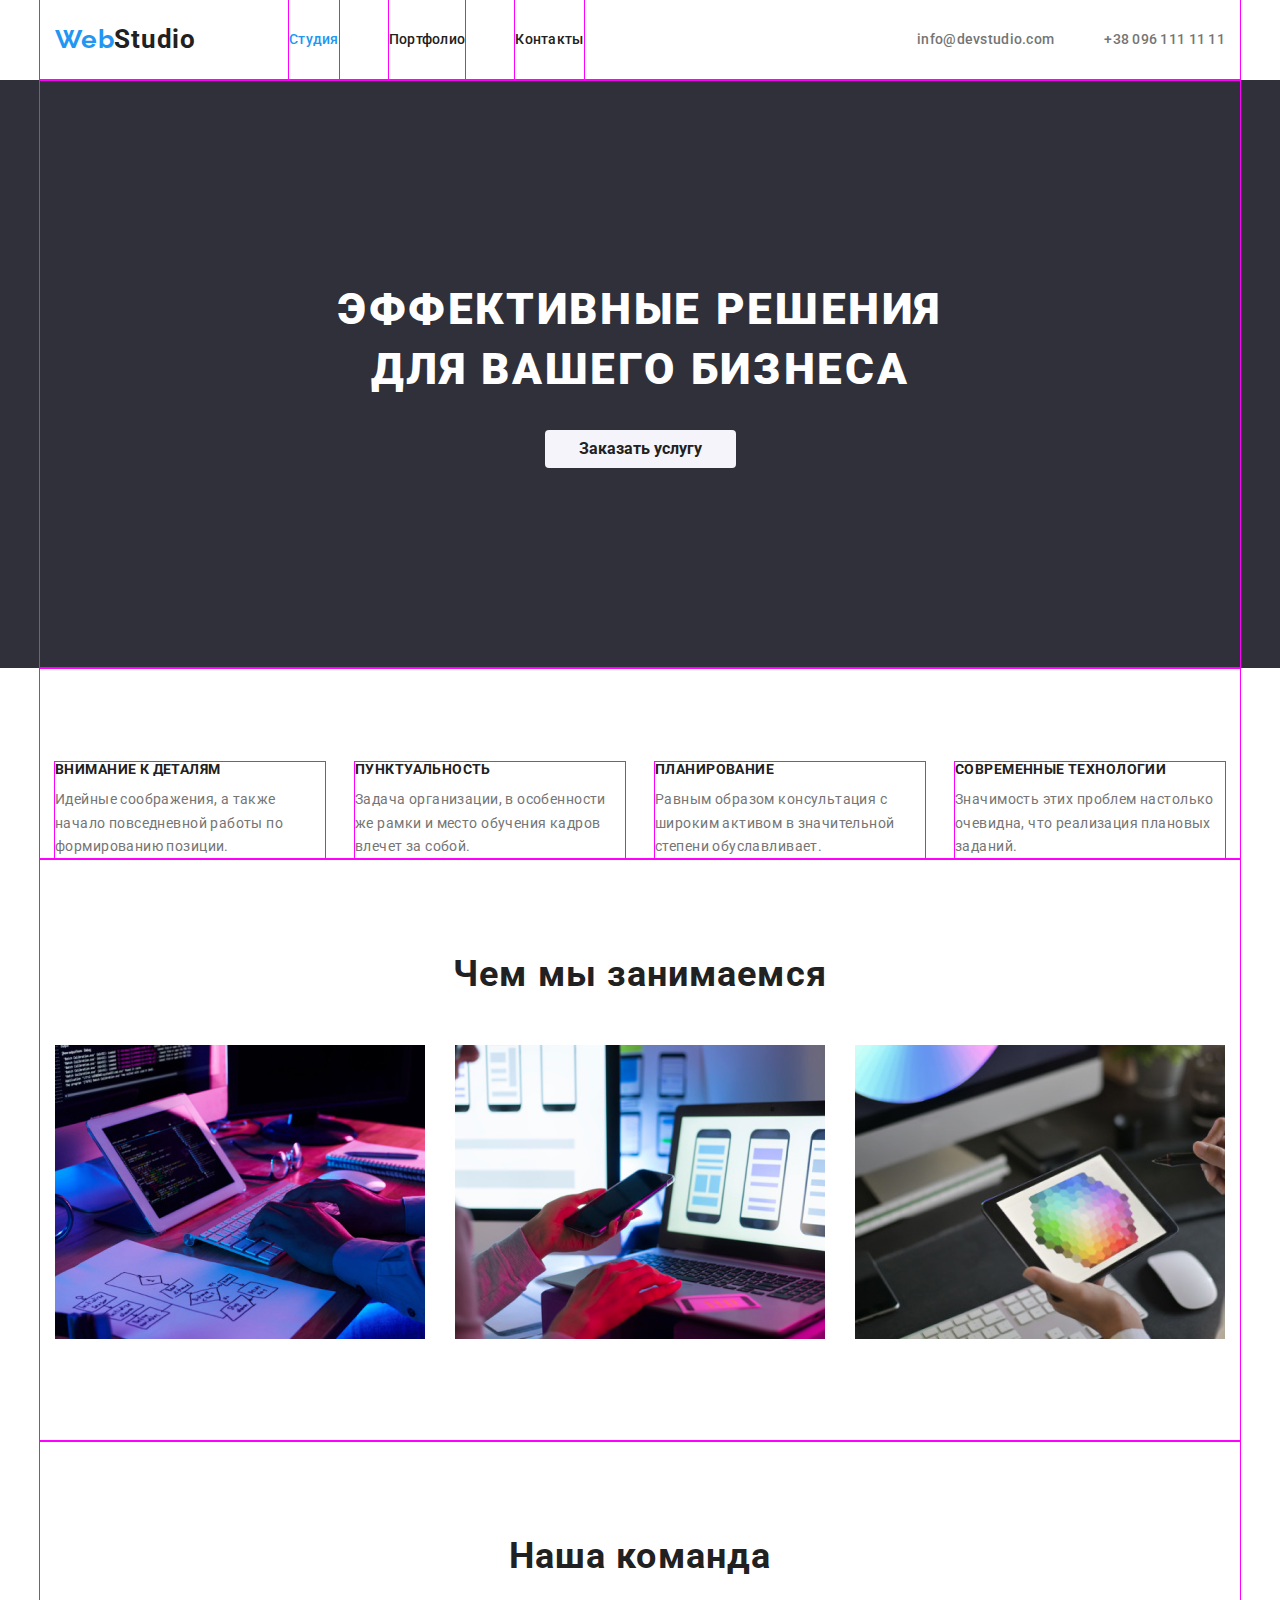
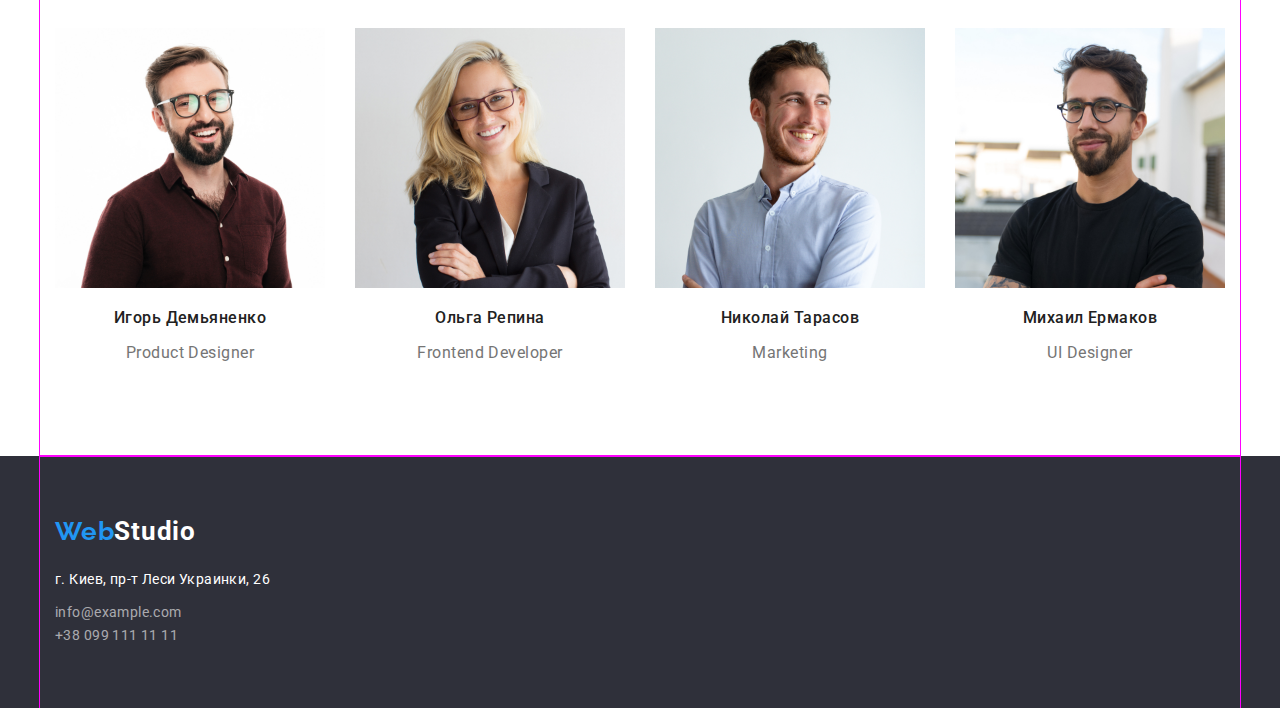
==== index.html @ 82cb5e8c "Добавляет файлы из предыдущей работы" ====
<!DOCTYPE html>
<html lang="ru">
  <head>
    <meta charset="UTF-8" />
    <meta name="viewport" content="width=device-width, initial-scale=1.0" />
    <title>Document</title>
    <link
      href="https://fonts.googleapis.com/css2?family=Raleway:wght@700&family=Roboto:wght@400;500;700;900&display=swap"
      rel="stylesheet"
    />
    <link
      rel="stylesheet"
      href="https://cdnjs.cloudflare.com/ajax/libs/modern-normalize/1.0.0/modern-normalize.min.css"
    />
    <link rel="stylesheet" href="./css/styles.css" />
  </head>
  <body>
    <header>
      <div class="container main-nav">
        <nav class="main-nav">
          <a href="./index.html" class="link"
            ><span class="logo">Web</span
            ><span class="logo-header">Studio</span>
          </a>
          <ul class="site-nav list">
            <li class="item"><a href="" class="link current">Студия</a></li>
            <li class="item">
              <a href="./portfolio.html" class="link">Портфолио</a>
            </li>
            <li class="item"><a href="" class="link">Контакты</a></li>
          </ul>
        </nav>
        <ul class="contacts-header list">
          <li class="item">
            <a href="mailto:info@devstudio.com" class="link"
              >info@devstudio.com
            </a>
          </li>
          <li class="item">
            <a href="tel:+380961111111" class="link">+38 096 111 11 11 </a>
          </li>
        </ul>
      </div>
    </header>

    <main>
      <section class="hero">
        <div class="container">
          <div class="hero-content">
            <h1 class="hero-title">ЭФФЕКТИВНЫЕ РЕШЕНИЯ ДЛЯ ВАШЕГО БИЗНЕСА</h1>
            <button type="button" class="button link">Заказать услугу</button>
          </div>
        </div>
      </section>

      <div class="container">
        <section class="section no-padding-bottom">
          <h2 class="section-title visually-hidden">Наши преимущества</h2>
          <ul class="features list">
            <li class="features-item">
              <h3 class="features-title">Внимание к деталям</h3>
              <p>
                Идейные соображения, а также начало повседневной работы по
                формированию позиции.
              </p>
            </li>

            <li class="features-item">
              <h3 class="features-title">Пунктуальность</h3>

              <p>
                Задача организации, в особенности же рамки и место обучения
                кадров влечет за собой.
              </p>
            </li>
            <li class="features-item">
              <h3 class="features-title">Планирование</h3>
              <p>
                Равным образом консультация с широким активом в значительной
                степени обуславливает.
              </p>
            </li>
            <li class="features-item">
              <h3 class="features-title">Современные технологии</h3>

              <p>
                Значимость этих проблем настолько очевидна, что реализация
                плановых заданий.
              </p>
            </li>
          </ul>
        </section>
      </div>
      <div class="container">
        <section class="section">
          <h2 class="section-title">Чем мы занимаемся</h2>
          <ul class="areas list">
            <li class="areas-item">
              <img src="./images/1.jpg" alt="рабочий стол" width="370" />
            </li>
            <li class="areas-item">
              <img src="./images/2.jpg" alt="смартфон" width="370" />
            </li>
            <li class="areas-item">
              <img src="./images/3.jpg" alt="планшет" width="370" />
            </li>
          </ul>
        </section>
      </div>
      <div class="container">
        <section class="section">
          <h2 class="section-title">Наша команда</h2>
          <ul class="team-set list">
            <li class="team-item">
              <img
                src="./images/ihor.jpg"
                alt="Продуктовый дизайнер"
                width="270"
              />

              <h3 class="title">Игорь Демьяненко</h3>
              <p>Product Designer</p>
            </li>
            <li class="team-item">
              <img
                src="./images/olha.jpg"
                alt="Фронтенд разработчик"
                width="270"
              />
              <h3 class="title">Ольга Репина</h3>
              <p>Frontend Developer</p>
            </li>
            <li class="team-item">
              <img src="./images/nick.jpg" alt="Маркетолог" width="270" />
              <h3 class="title">Николай Тарасов</h3>
              <p>Marketing</p>
            </li>

            <li class="team-item">
              <img
                src="./images/michael.jpg"
                alt="Дизайнер пользовательского контента"
                width="270"
              />
              <h3 class="title">Михаил Ермаков</h3>
              <p>UI Designer</p>
            </li>
          </ul>
        </section>
      </div>
    </main>
    <footer class="page-footer">
      <div class="container">
        <div class="footer-element">
          <a href="./index.html" class="link">
            <span class="logo">Web</span><span class="logo-footer">Studio</span>
          </a>
          <address class="address-override">
            <p class="post">г. Киев, пр-т Леси Украинки, 26</p>
            <a href="mailto:info@devstudio.com" class="contacts-footer link"
              >info@example.com
            </a>
            <a href="tel:+380991111111" class="contacts-footer link"
              >+38 099 111 11 11
            </a>
          </address>
        </div>
      </div>
    </footer>
  </body>
</html>
---- css/styles.css ----
/* цвет основного текста #757575 */
/* вторичный цвет текста #212121 */
/* акцент #2196F3 */
/* белый цвет #FFFFFF */
/* цвет текста почты и телефона в подвале rgba(255, 255, 255, 0.6) */
/* вторичный цвет фона #F5F4FA*/

:root {
  --primary-text-color: #757575;
  --title-text-color: #212121;
  --accent-color: #2196f3;
  --primary-white-color: #ffffff;
  --dark-bg-color: #2f303a;
  --secondary-bg-color: #f5f4fa;
  --contacts-footer-text-color: rgba(255, 255, 255, 0.6);
}

.container {
  width: 1200px;
  padding-left: 15px;
  padding-right: 15px;
  margin-left: auto;
  margin-right: auto;

  outline: solid 1px magenta;
}

.secondary-container {
  width: 1200px;
  padding-left: 15px;
  padding-right: 15px;
  margin-left: auto;
  margin-right: auto;

  background-color: var(--secondary-bg-color);

  outline: solid 1px magenta;
}

body {
  background-color: var(--primary-white-color);
  color: var(--primary-text-color);
  font-family: Roboto, sans-serif;
  font-size: 14px;
  line-height: 1.71;
  letter-spacing: 0.03em;
}
.list {
  padding: 0;
  margin: 0;
  list-style-type: none;
}
.link {
  text-decoration: none;
}

.logo {
  color: var(--accent-color);
  font-family: Raleway, sans-serif;
  font-weight: bold;
  font-size: 26px;
  line-height: 1.2;
  letter-spacing: 0.03em;
}
.logo-header {
  color: var(--title-text-color);
  font-weight: bold;
  font-size: 26px;
  line-height: 1.2;
  letter-spacing: 0.03em;
}

.main-nav {
  display: flex;
  align-items: center;
}

/* Site-nav */

.site-nav {
  display: flex;
  margin-left: 93px;
}
.site-nav .item {
  outline: 1px solid magenta;
}

.site-nav .item:not(:last-child) {
  margin-right: 50px;
}
.site-nav .link {
  display: block;
  padding-top: 32px;
  padding-bottom: 32px;

  color: var(--title-text-color);
  font-weight: 500;
  font-size: 14px;
  line-height: 1.14;
  letter-spacing: 0.02em;
}

.site-nav .link:hover,
.site-nav .link:focus {
  color: var(--accent-color);
}
.site-nav .link.current {
  color: var(--accent-color);
}
/*  Contacts */
.contacts-header {
  display: flex;
  margin-left: auto;
}

.contacts-header .item + .item {
  margin-left: 50px;
}
.contacts-header .link {
  color: var(--primary-text-color);
  font-weight: 500;
  font-size: 14px;
  line-height: 1.14;
  letter-spacing: 0.02em;
}

.contacts-header .link:hover,
.contacts-header .link:focus {
  color: var(--accent-color);
}

.button {
  border-radius: 4px;
  padding: 10px 32px;
  min-width: 73px;
  min-height: 38px;
  text-decoration: none;
  text-align: center;
  border-color: transparent;

  color: var(--title-text-color);
  background-color: var(--secondary-bg-color);
  font-weight: 700;
  font-size: 16px;
  line-height: 1.88px;
}

.button:hover {
  background-color: var(--accent-color);
  color: var(--primary-white-color);
}

/* Hero */
.hero {
  text-align: center;

  background-color: var(--dark-bg-color);
}
.hero-content {
  display: inline-block;
  width: 696px;
  border: 0px;
  margin: 0px;
  padding-top: 200px;
  padding-bottom: 200px;
}

.hero-title {
  margin-top: 0px;
  margin-bottom: 30px;
  color: var(--primary-white-color);
  font-weight: 900;
  font-size: 44px;
  line-height: 1.36;
  letter-spacing: 0.06em;
}

.visually-hidden {
  position: absolute;
  width: 1px;
  height: 1px;
  margin: -1px;
  border: 0;
  padding: 0;
  clip: rect(0 0 0 0);
  overflow: hidden;
}

/* Section */

.section-title {
  margin-top: 0;
  margin-bottom: 50px;
  color: var(--title-text-color);
  font-weight: 700;
  font-size: 36px;
  line-height: 1.17;
  text-align: center;
  letter-spacing: 0.03em;
}

.section {
  padding-top: 94px;
  padding-bottom: 94px;
}

.no-padding-bottom {
  padding-bottom: 0px;
}

/* Features */
.features {
  display: flex;
  flex-wrap: wrap;
}

.features-item {
  width: calc((100% - 90px) / 4);
  margin-right: 30px;
  margin-bottom: 0px;
  outline: 1px solid magenta;
}
.features-item:nth-child(4n) {
  margin-right: 0px;
}

.features-item:nth-last-child(-n + 4) {
  margin-bottom: 0px;
}

.features-title {
  margin-top: 0px;
  margin-bottom: 10px;
  color: var(--title-text-color);
  font-weight: 700;
  font-size: 14px;
  line-height: 1.14;
  letter-spacing: 0.03em;
  text-transform: uppercase;
}

.features p {
  margin-top: 0;
  margin-bottom: 0px;
}

/* Areas of work */
.areas {
  display: flex;
  flex-wrap: wrap;
}

.areas-item {
  width: calc((100% - 60px) / 3);
  margin-right: 30px;
  margin-bottom: 0px;
}

.areas-item:nth-child(3n) {
  margin-right: 0px;
}

.areas-item:nth-last-child(-n + 3) {
  margin-bottom: 0px;
}

.areas .title {
  color: var(--title-text-color);
}

.team-set .title {
  color: var(--title-text-color);
  font-weight: 500;
  font-size: 16px;
  line-height: 1.19;
  text-align: center;
  letter-spacing: 0.03em;
}

.team-set {
  display: flex;
  flex-wrap: wrap;

  font-size: 16px;
  line-height: 1.19;
  text-align: center;
  letter-spacing: 0.03em;
}

.team-item {
  width: calc((100% - 90px) / 4);
  margin-right: 30px;
  margin-bottom: 30px;
}

.team-item:nth-child(4n) {
  margin-right: 0px;
}

.team-item:nth-last-child(-n + 4) {
  margin-bottom: 0px;
}

.team-set p {
  margin-top: 0px;
  margin-bottom: 0px;
}

.our-works-filter {
  display: flex;
  justify-content: center;
  margin-bottom: 50px;
}
.our-works-filter .button + .button {
  margin-left: 8px;
}

.work-title {
  margin: 0;
  padding-top: 20px;
  padding-left: 24px;
  color: var(--title-text-color);
  font-weight: 700;
  font-size: 18px;
  line-height: 2;
  letter-spacing: 0.06em;
}
.work-description {
  margin: 0;
  padding-bottom: 20px;
  padding-left: 24px;
  color: var(--primary-text-color);
  font-size: 16px;
  line-height: 1.87;
  letter-spacing: 0.03em;
}

.our-works-set {
  display: flex;
  flex-wrap: wrap;
}
.our-works-item {
  width: calc((100% - 60px) / 3);
  margin-right: 30px;
  margin-bottom: 30px;
  outline: 1px solid magenta;
}
.our-works-item:nth-child(3n) {
  margin-right: 0px;
}

.our-works-item:nth-last-child(-n + 3) {
  margin-bottom: 0px;
}
.page-footer {
  background-color: var(--dark-bg-color);
}
.logo-footer {
  color: var(--primary-white-color);
  font-weight: bold;
  font-size: 26px;
  line-height: 1.2;
  letter-spacing: 0.03em;
}

.contacts-footer {
  display: block;
  color: var(--contacts-footer-text-color);
}

.post {
  margin-top: 20px;
  margin-bottom: 9px;
  color: var(--primary-white-color);
}

.address-override {
  font-style: normal;
  font-size: 14px;
  line-height: 1.71;
  letter-spacing: 0.03em;
}

.page-footer .container {
  display: flex;
  flex-wrap: wrap;
}

.footer-element {
  width: calc((100% - 90px) / 4);
  margin-right: 30px;
  padding-top: 60px;
  padding-bottom: 60px;
}

.footer-element:nth-child(4n) {
  margin-right: 0px;
}

.footer-element:nth-last-child(-n + 4) {
  margin-bottom: 0px;
}
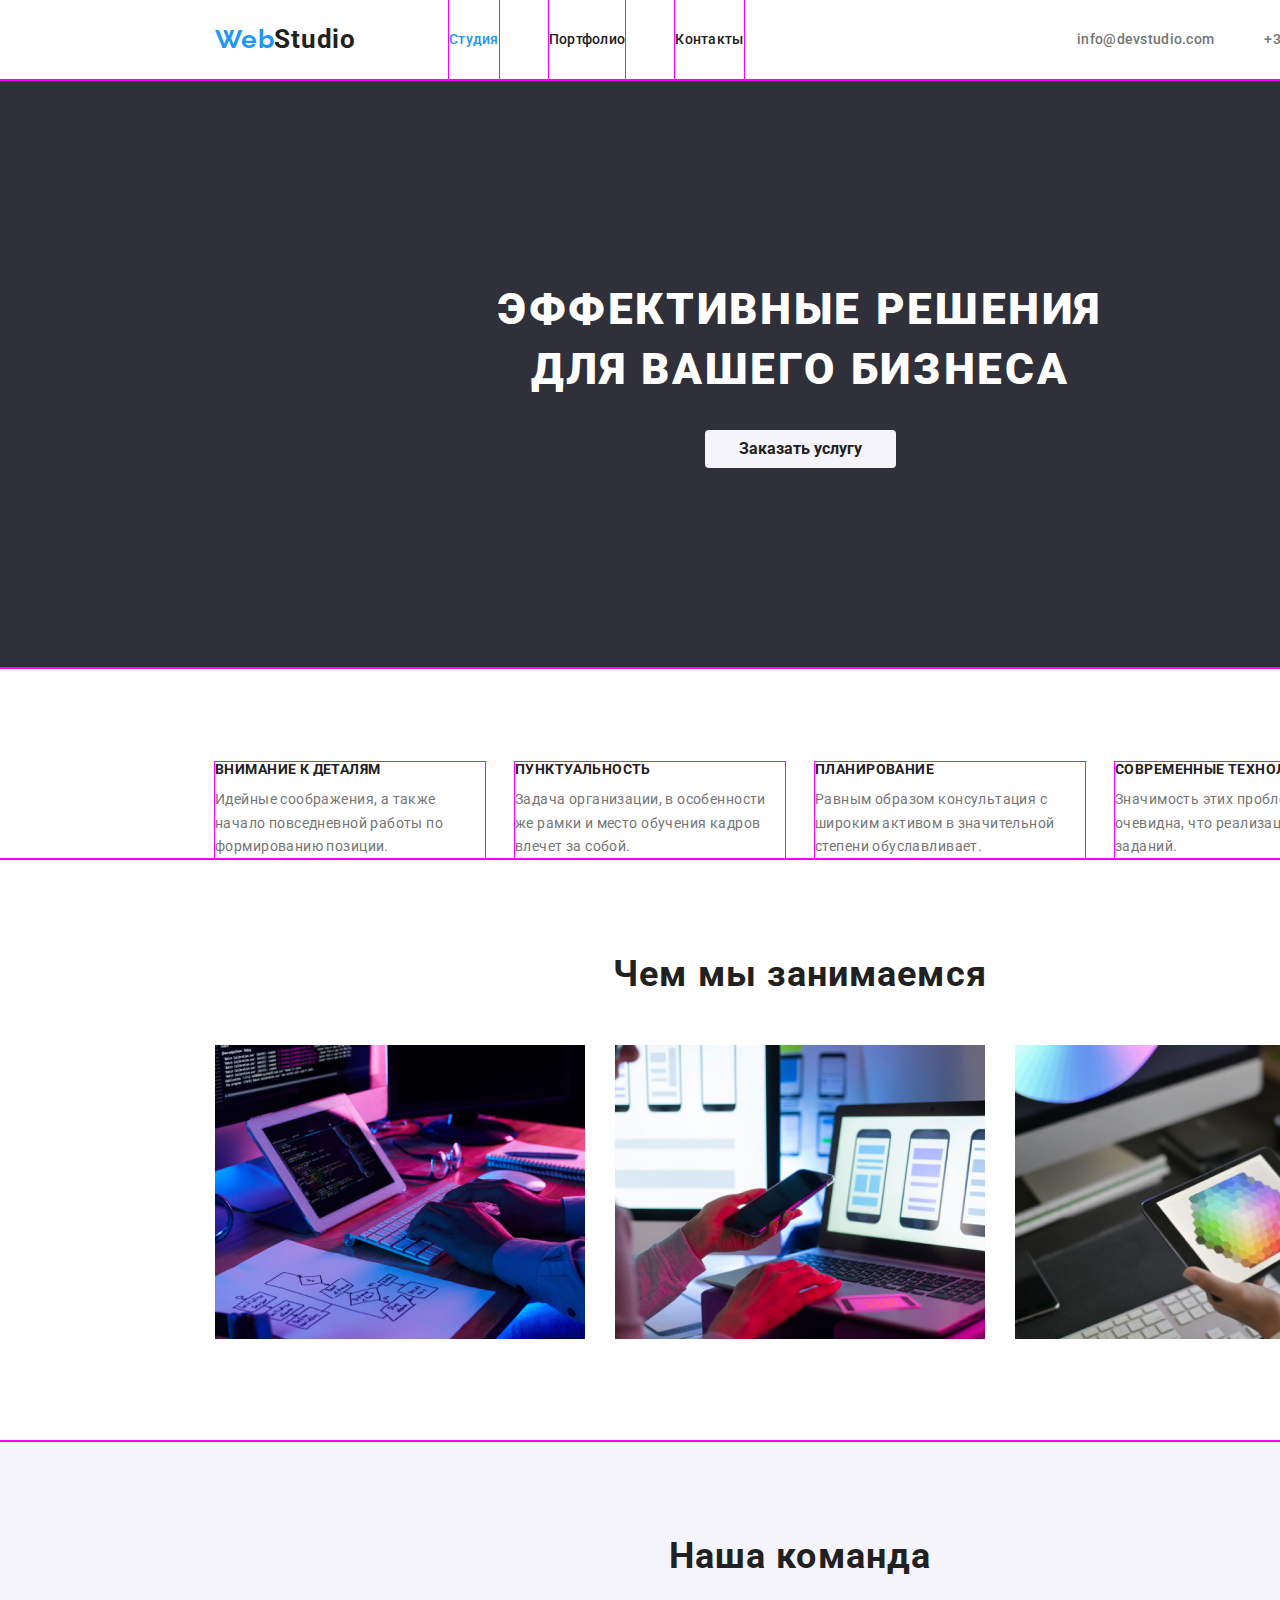
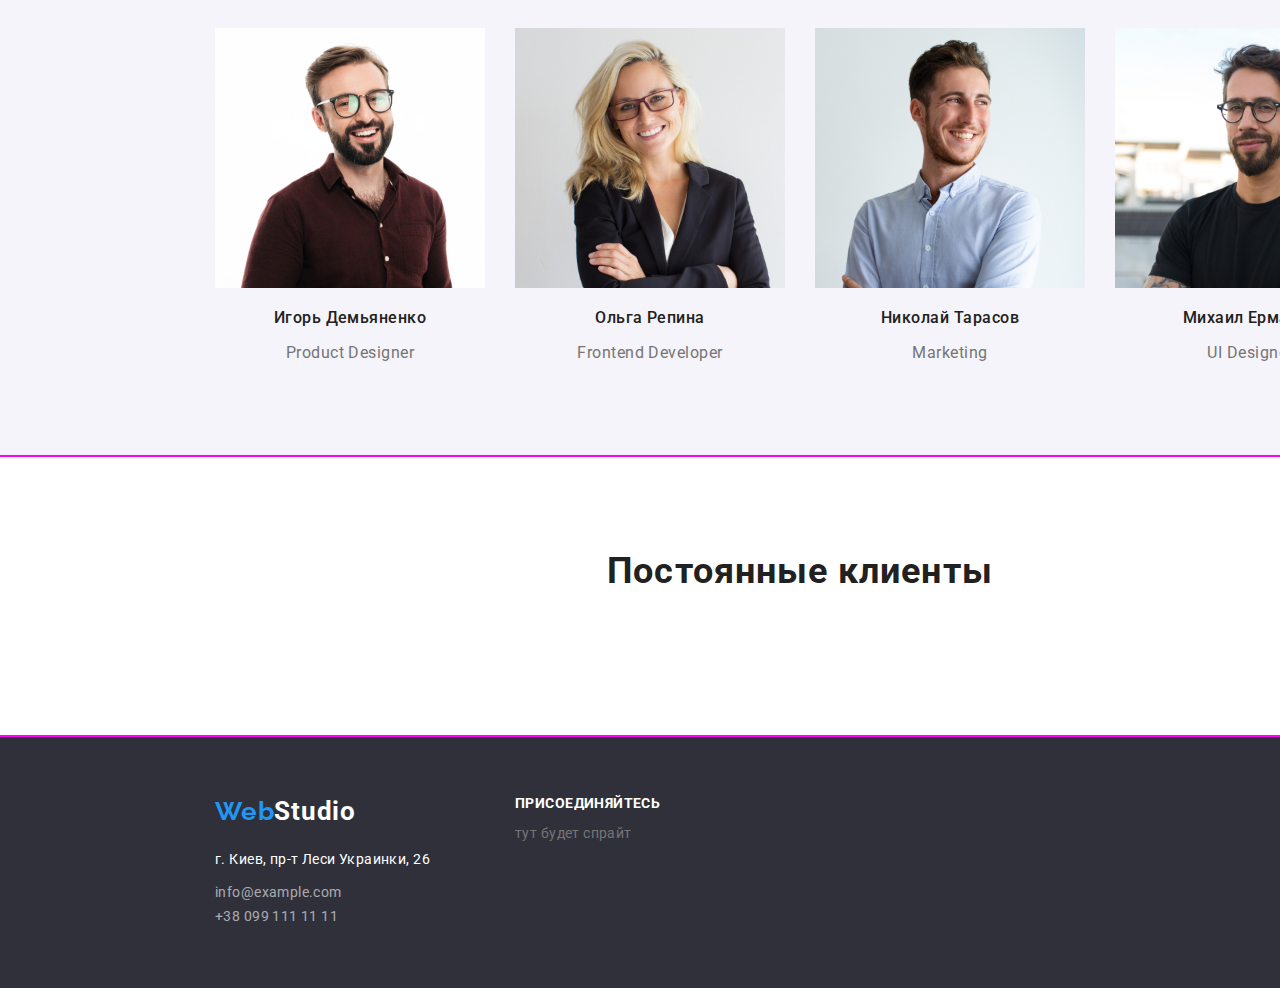
==== commit 29c5fc19: "Добавляет новую секцию, новый элемнт в футер; исправляет фон, классы" ====
--- a/index.html
+++ b/index.html
@@ -47,7 +47,7 @@
       <section class="hero">
         <div class="container">
           <div class="hero-content">
-            <h1 class="hero-title">ЭФФЕКТИВНЫЕ РЕШЕНИЯ ДЛЯ ВАШЕГО БИЗНЕСА</h1>
+            <h1 class="hero-title">Эффективные решения для вашего бизнеса</h1>
             <button type="button" class="button link">Заказать услугу</button>
           </div>
         </div>
@@ -58,7 +58,7 @@
           <h2 class="section-title visually-hidden">Наши преимущества</h2>
           <ul class="features list">
             <li class="features-item">
-              <h3 class="features-title">Внимание к деталям</h3>
+              <h3 class="title">Внимание к деталям</h3>
               <p>
                 Идейные соображения, а также начало повседневной работы по
                 формированию позиции.
@@ -66,7 +66,7 @@
             </li>
 
             <li class="features-item">
-              <h3 class="features-title">Пунктуальность</h3>
+              <h3 class="title">Пунктуальность</h3>
 
               <p>
                 Задача организации, в особенности же рамки и место обучения
@@ -74,14 +74,14 @@
               </p>
             </li>
             <li class="features-item">
-              <h3 class="features-title">Планирование</h3>
+              <h3 class="title">Планирование</h3>
               <p>
                 Равным образом консультация с широким активом в значительной
                 степени обуславливает.
               </p>
             </li>
             <li class="features-item">
-              <h3 class="features-title">Современные технологии</h3>
+              <h3 class="title">Современные технологии</h3>
 
               <p>
                 Значимость этих проблем настолько очевидна, что реализация
@@ -107,7 +107,7 @@
           </ul>
         </section>
       </div>
-      <div class="container">
+      <div class="secondary-container">
         <section class="section">
           <h2 class="section-title">Наша команда</h2>
           <ul class="team-set list">
@@ -118,7 +118,7 @@
                 width="270"
               />
 
-              <h3 class="title">Игорь Демьяненко</h3>
+              <h3 class="team-title">Игорь Демьяненко</h3>
               <p>Product Designer</p>
             </li>
             <li class="team-item">
@@ -127,12 +127,12 @@
                 alt="Фронтенд разработчик"
                 width="270"
               />
-              <h3 class="title">Ольга Репина</h3>
+              <h3 class="team-title">Ольга Репина</h3>
               <p>Frontend Developer</p>
             </li>
             <li class="team-item">
               <img src="./images/nick.jpg" alt="Маркетолог" width="270" />
-              <h3 class="title">Николай Тарасов</h3>
+              <h3 class="team-title">Николай Тарасов</h3>
               <p>Marketing</p>
             </li>
 
@@ -142,9 +142,22 @@
                 alt="Дизайнер пользовательского контента"
                 width="270"
               />
-              <h3 class="title">Михаил Ермаков</h3>
+              <h3 class="team-title">Михаил Ермаков</h3>
               <p>UI Designer</p>
             </li>
+          </ul>
+        </section>
+      </div>
+      <div class="container">
+        <section class="section">
+          <h2 class="section-title">Постоянные клиенты</h2>
+          <ul class="list">
+            <li><ahref="" class="link"></a></li>
+            <li><ahref="" class="link"></a></li>
+            <li><ahref="" class="link"></a></li>
+            <li><ahref="" class="link"></a></li>
+            <li><ahref="" class="link"></a></li>
+            <li><ahref="" class="link"></a></li>
           </ul>
         </section>
       </div>
@@ -165,6 +178,11 @@
             </a>
           </address>
         </div>
+
+      <div class="footer-element">
+        <h3 class="title white-cl">Присоединяйтесь</h3>
+        тут будет спрайт
+      </div>
       </div>
     </footer>
   </body>
--- a/css/styles.css
+++ b/css/styles.css
@@ -16,19 +16,32 @@
 }
 
 .container {
-  width: 1200px;
-  padding-left: 15px;
-  padding-right: 15px;
+  width: 1600px;
+  padding-left: 215px;
+  padding-right: 215px;
   margin-left: auto;
   margin-right: auto;
 
   outline: solid 1px magenta;
 }
-
+.title {
+  margin-top: 0px;
+  margin-bottom: 10px;
+  color: var(--title-text-color);
+  font-weight: 700;
+  font-size: 14px;
+  line-height: 1.14;
+  letter-spacing: 0.03em;
+  text-transform: uppercase;
+}
+
+.white-cl {
+  color: var(--primary-white-color);
+}
 .secondary-container {
-  width: 1200px;
-  padding-left: 15px;
-  padding-right: 15px;
+  width: 1600px;
+  padding-left: 215px;
+  padding-right: 215px;
   margin-left: auto;
   margin-right: auto;
 
@@ -173,6 +186,7 @@
   font-size: 44px;
   line-height: 1.36;
   letter-spacing: 0.06em;
+  text-transform: uppercase;
 }
 
 .visually-hidden {
@@ -228,17 +242,6 @@
   margin-bottom: 0px;
 }
 
-.features-title {
-  margin-top: 0px;
-  margin-bottom: 10px;
-  color: var(--title-text-color);
-  font-weight: 700;
-  font-size: 14px;
-  line-height: 1.14;
-  letter-spacing: 0.03em;
-  text-transform: uppercase;
-}
-
 .features p {
   margin-top: 0;
   margin-bottom: 0px;
@@ -264,41 +267,36 @@
   margin-bottom: 0px;
 }
 
-.areas .title {
-  color: var(--title-text-color);
-}
-
-.team-set .title {
+.team-set {
+  display: flex;
+  flex-wrap: wrap;
+
+  font-size: 16px;
+  line-height: 1.19;
+  text-align: center;
+  letter-spacing: 0.03em;
+}
+
+.team-item {
+  width: calc((100% - 90px) / 4);
+  margin-right: 30px;
+  margin-bottom: 30px;
+}
+
+.team-item:nth-child(4n) {
+  margin-right: 0px;
+}
+
+.team-item:nth-last-child(-n + 4) {
+  margin-bottom: 0px;
+}
+.team-title {
   color: var(--title-text-color);
   font-weight: 500;
   font-size: 16px;
   line-height: 1.19;
   text-align: center;
   letter-spacing: 0.03em;
-}
-
-.team-set {
-  display: flex;
-  flex-wrap: wrap;
-
-  font-size: 16px;
-  line-height: 1.19;
-  text-align: center;
-  letter-spacing: 0.03em;
-}
-
-.team-item {
-  width: calc((100% - 90px) / 4);
-  margin-right: 30px;
-  margin-bottom: 30px;
-}
-
-.team-item:nth-child(4n) {
-  margin-right: 0px;
-}
-
-.team-item:nth-last-child(-n + 4) {
-  margin-bottom: 0px;
 }
 
 .team-set p {
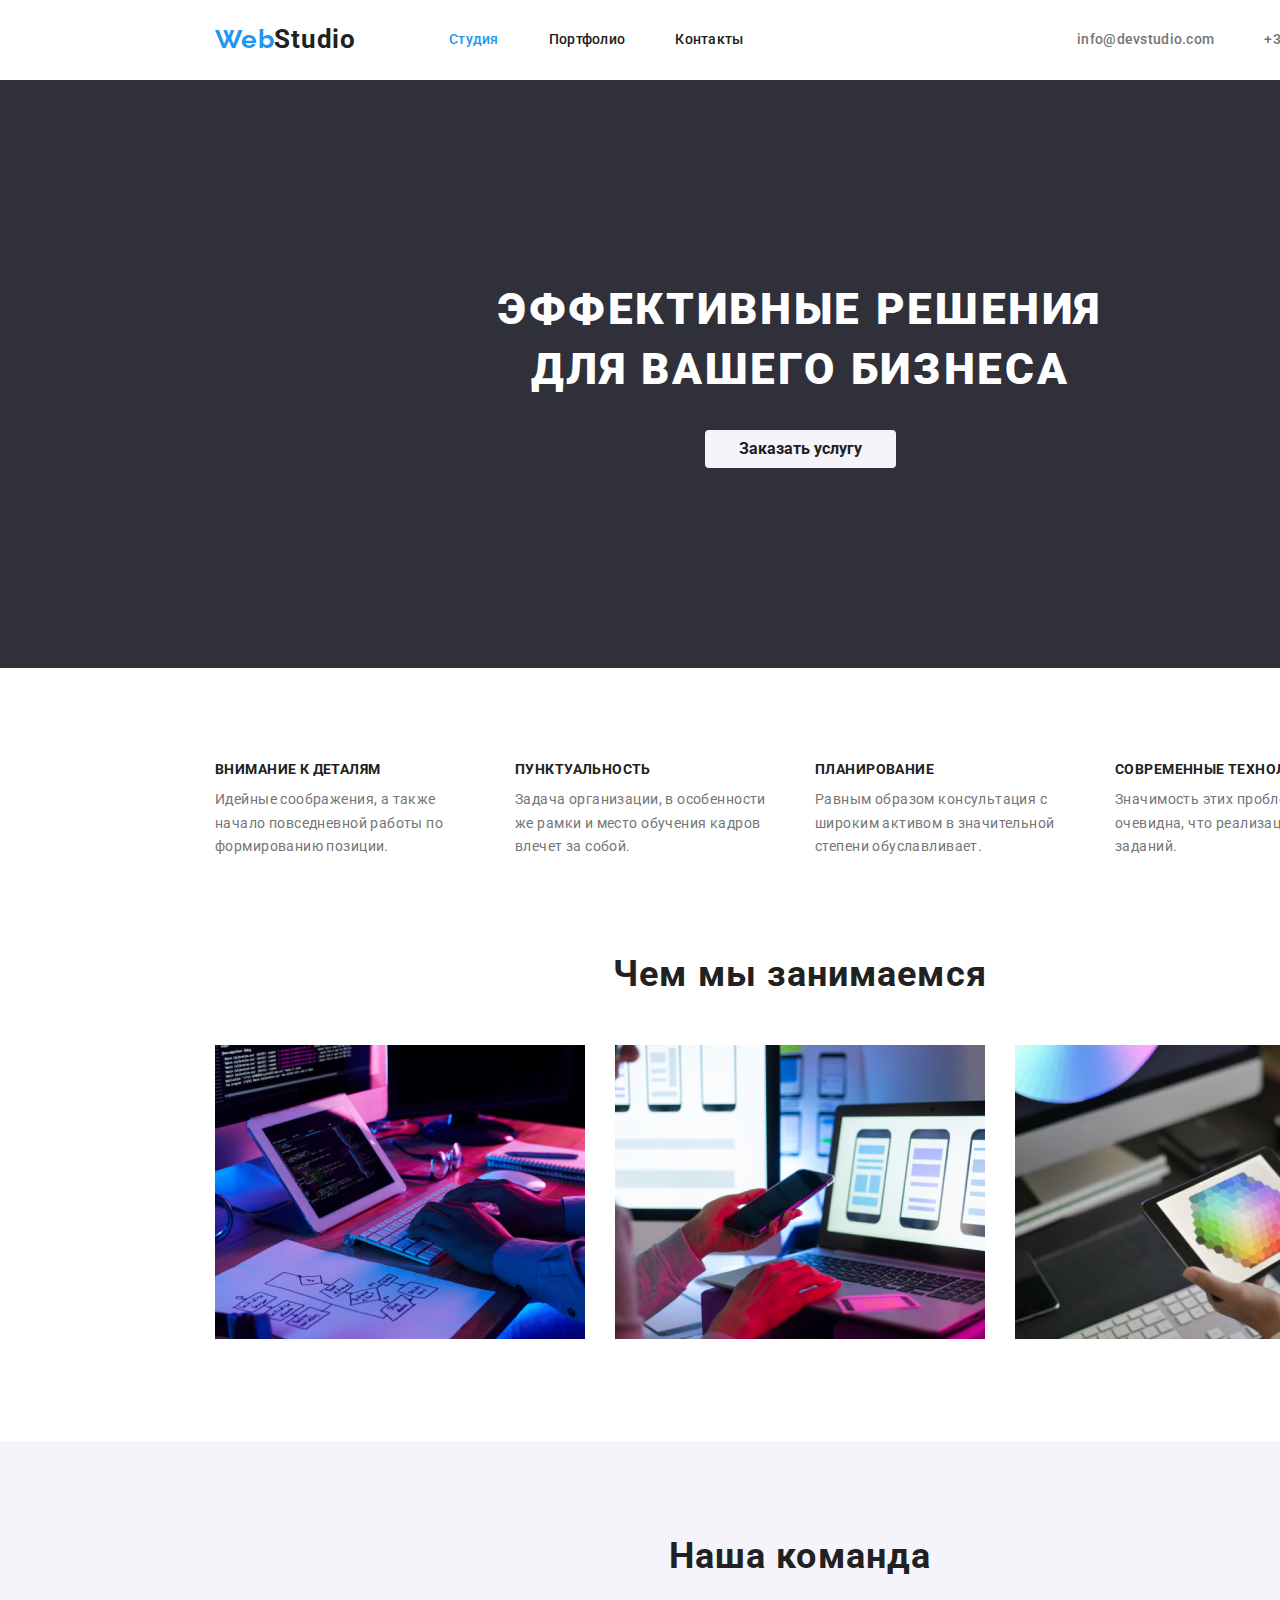
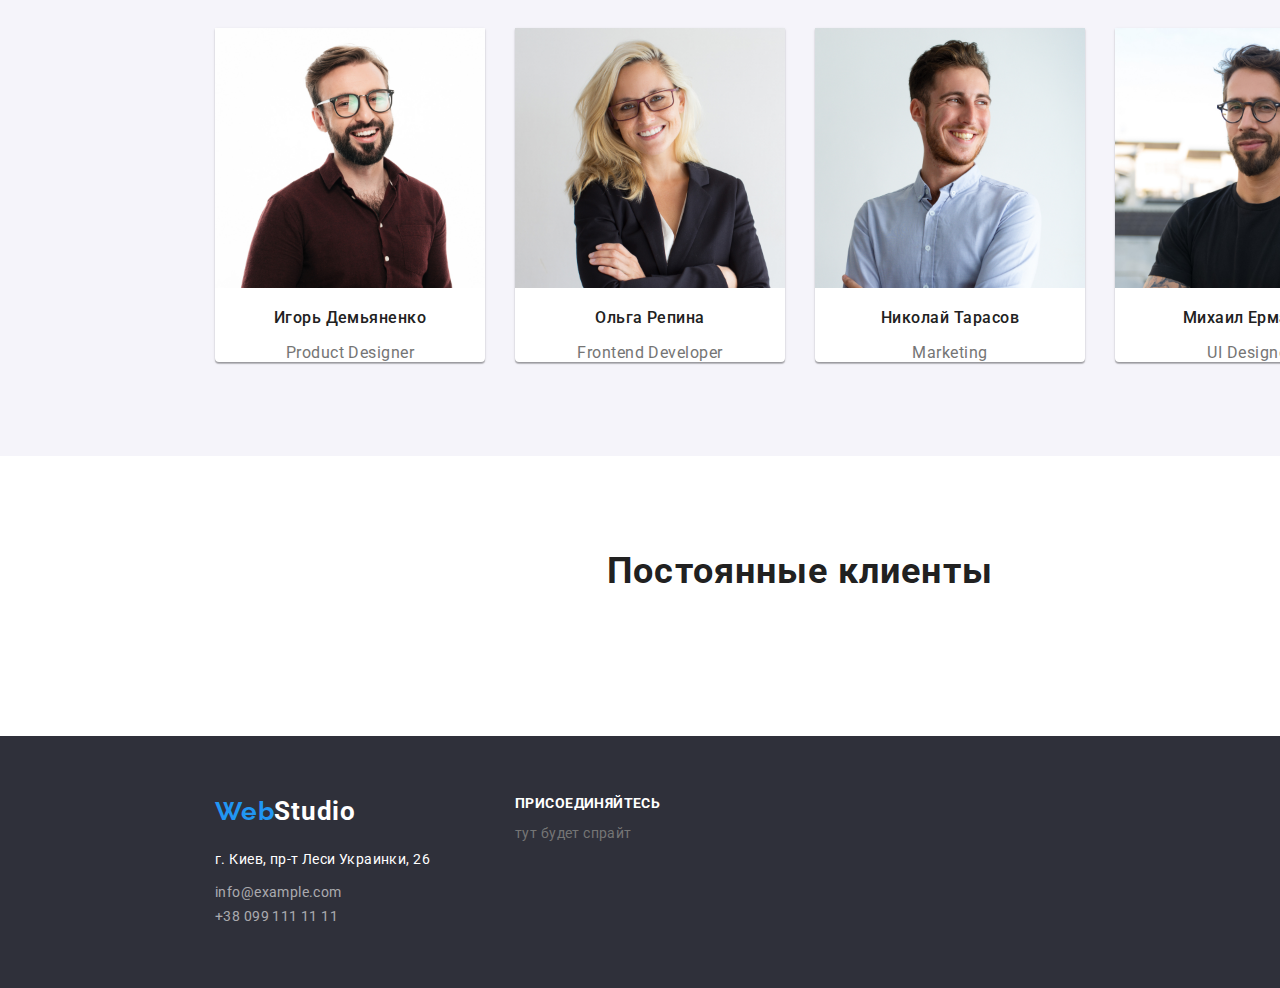
==== commit 248f0206: "доавляет оформление карточек" ====
--- a/index.html
+++ b/index.html
@@ -96,13 +96,13 @@
           <h2 class="section-title">Чем мы занимаемся</h2>
           <ul class="areas list">
             <li class="areas-item">
-              <img src="./images/1.jpg" alt="рабочий стол" width="370" />
+              <img src="./images/areas/1.jpg" alt="рабочий стол" width="370" />
             </li>
             <li class="areas-item">
-              <img src="./images/2.jpg" alt="смартфон" width="370" />
+              <img src="./images/areas/2.jpg" alt="смартфон" width="370" />
             </li>
             <li class="areas-item">
-              <img src="./images/3.jpg" alt="планшет" width="370" />
+              <img src="./images/areas/3.jpg" alt="планшет" width="370" />
             </li>
           </ul>
         </section>
@@ -113,7 +113,7 @@
           <ul class="team-set list">
             <li class="team-item">
               <img
-                src="./images/ihor.jpg"
+                src="./images/team/ihor.jpg"
                 alt="Продуктовый дизайнер"
                 width="270"
               />
@@ -123,7 +123,7 @@
             </li>
             <li class="team-item">
               <img
-                src="./images/olha.jpg"
+                src="./images/team/olha.jpg"
                 alt="Фронтенд разработчик"
                 width="270"
               />
@@ -131,14 +131,14 @@
               <p>Frontend Developer</p>
             </li>
             <li class="team-item">
-              <img src="./images/nick.jpg" alt="Маркетолог" width="270" />
+              <img src="./images/team/nick.jpg" alt="Маркетолог" width="270" />
               <h3 class="team-title">Николай Тарасов</h3>
               <p>Marketing</p>
             </li>
 
             <li class="team-item">
               <img
-                src="./images/michael.jpg"
+                src="./images/team/michael.jpg"
                 alt="Дизайнер пользовательского контента"
                 width="270"
               />
--- a/css/styles.css
+++ b/css/styles.css
@@ -21,8 +21,6 @@
   padding-right: 215px;
   margin-left: auto;
   margin-right: auto;
-
-  outline: solid 1px magenta;
 }
 .title {
   margin-top: 0px;
@@ -46,8 +44,6 @@
   margin-right: auto;
 
   background-color: var(--secondary-bg-color);
-
-  outline: solid 1px magenta;
 }
 
 body {
@@ -95,7 +91,6 @@
   margin-left: 93px;
 }
 .site-nav .item {
-  outline: 1px solid magenta;
 }
 
 .site-nav .item:not(:last-child) {
@@ -232,7 +227,6 @@
   width: calc((100% - 90px) / 4);
   margin-right: 30px;
   margin-bottom: 0px;
-  outline: 1px solid magenta;
 }
 .features-item:nth-child(4n) {
   margin-right: 0px;
@@ -281,6 +275,11 @@
   width: calc((100% - 90px) / 4);
   margin-right: 30px;
   margin-bottom: 30px;
+
+  background: var(--primary-white-color);
+  box-shadow: 0px 1px 3px rgba(0, 0, 0, 0.12), 0px 1px 1px rgba(0, 0, 0, 0.14),
+    0px 2px 1px rgba(0, 0, 0, 0.2);
+  border-radius: 0px 0px 4px 4px;
 }
 
 .team-item:nth-child(4n) {
@@ -341,7 +340,9 @@
   width: calc((100% - 60px) / 3);
   margin-right: 30px;
   margin-bottom: 30px;
-  outline: 1px solid magenta;
+
+  background-color: var(--primary-white-color);
+  border: 1px solid #eeeeee;
 }
 .our-works-item:nth-child(3n) {
   margin-right: 0px;
@@ -349,6 +350,11 @@
 
 .our-works-item:nth-last-child(-n + 3) {
   margin-bottom: 0px;
+}
+
+.our-works-item:hover {
+  box-shadow: 0px 1px 1px rgba(0, 0, 0, 0.12), 0px 4px 4px rgba(0, 0, 0, 0.06),
+    1px 4px 6px rgba(0, 0, 0, 0.16);
 }
 .page-footer {
   background-color: var(--dark-bg-color);
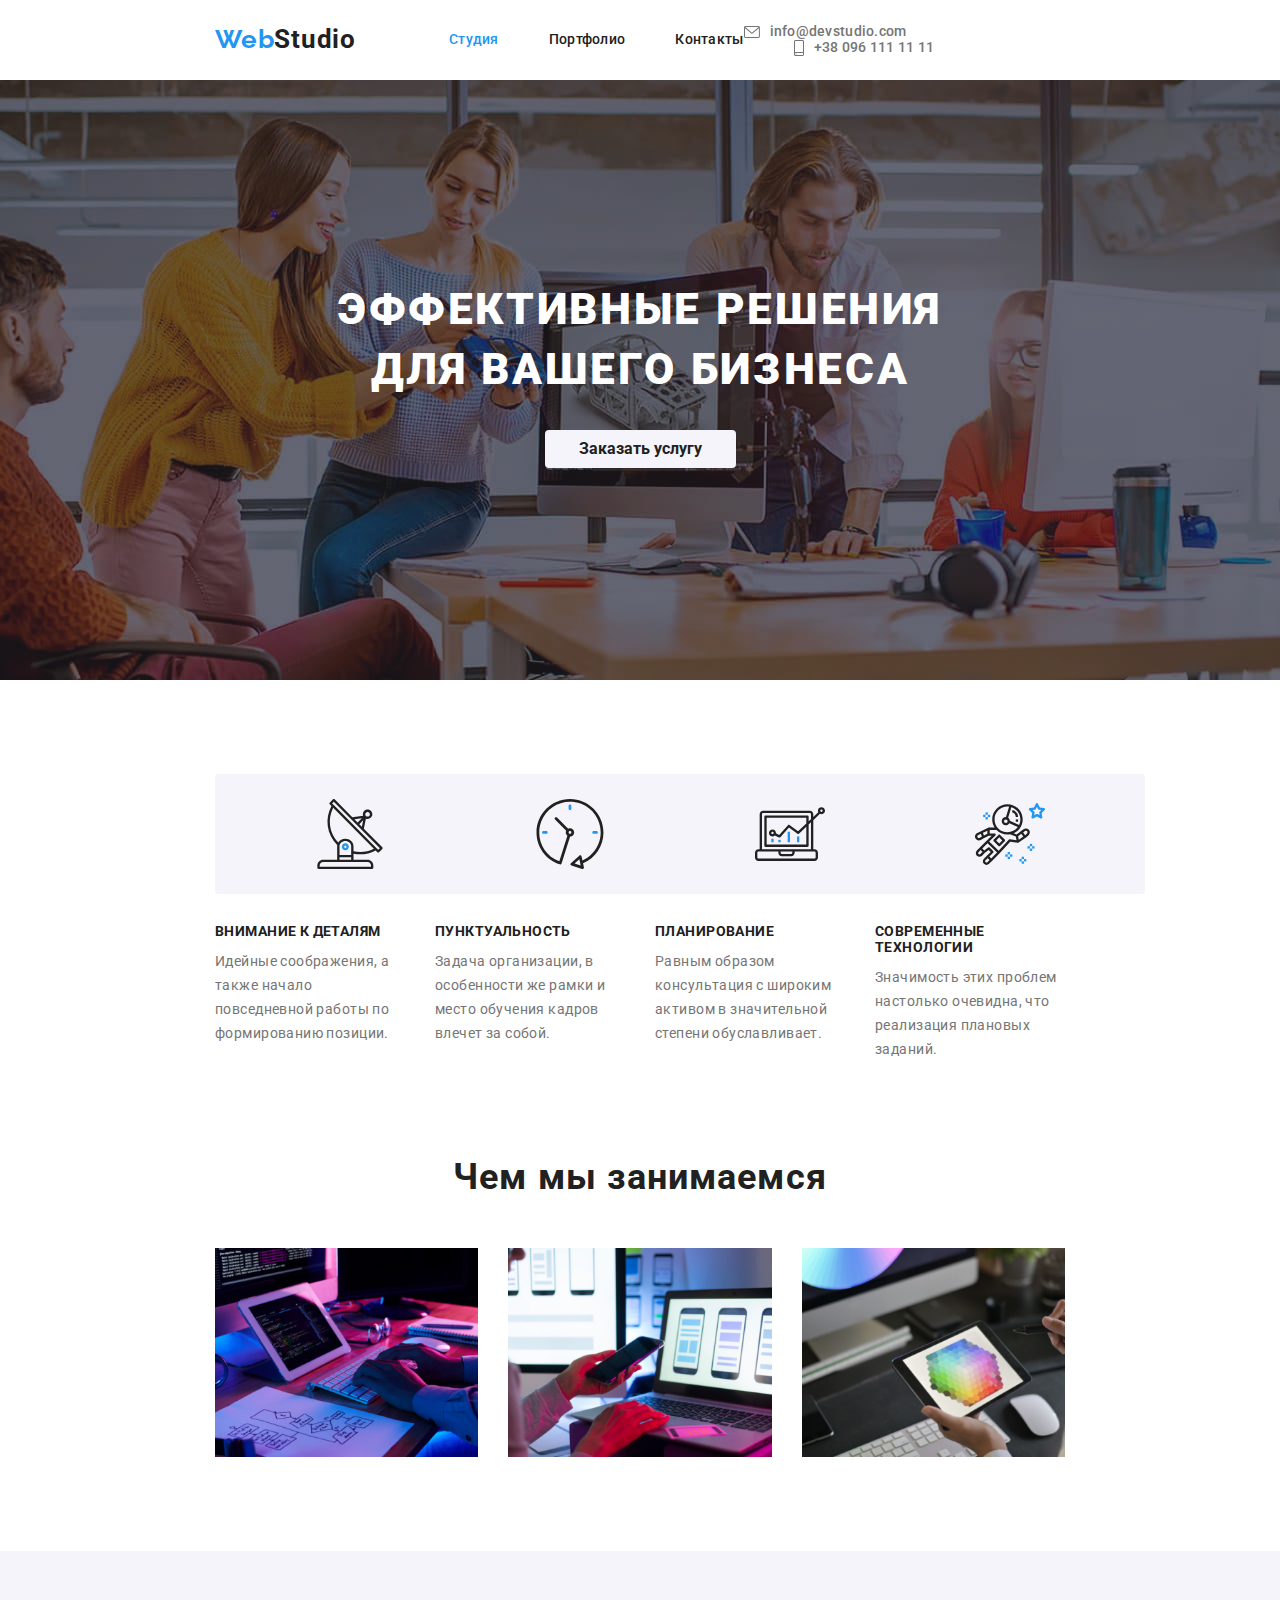
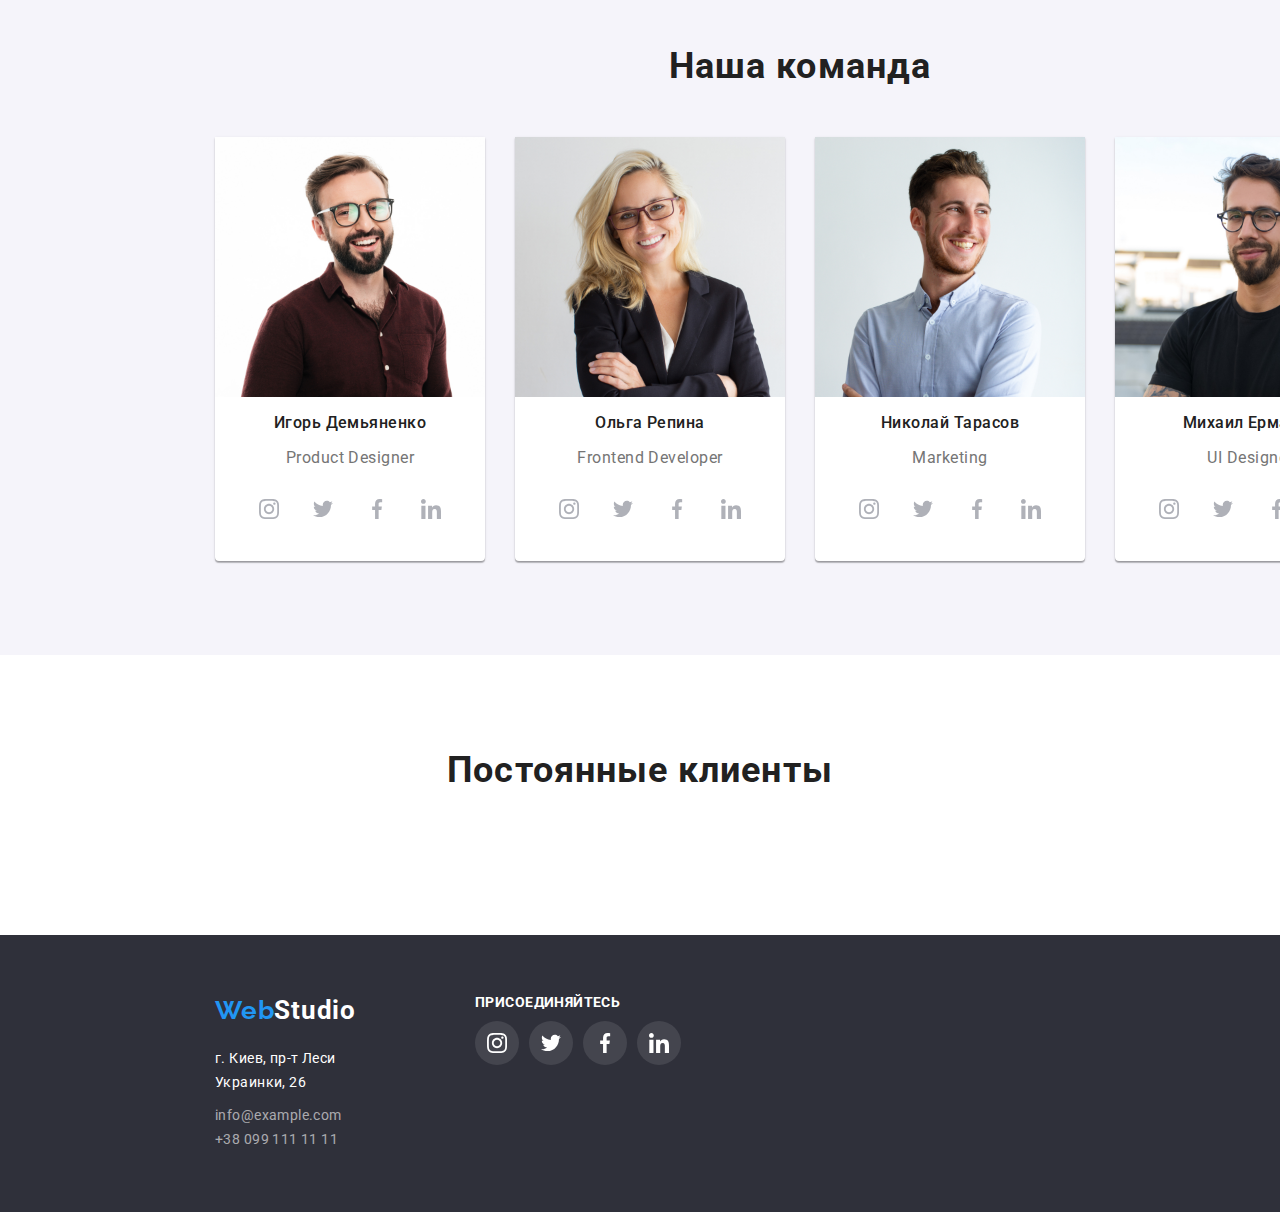
==== commit 6c94f91b: "добавляет sprite в header, team section и footer" ====
--- a/index.html
+++ b/index.html
@@ -32,32 +32,45 @@
         </nav>
         <ul class="contacts-header list">
           <li class="item">
-            <a href="mailto:info@devstudio.com" class="link"
-              >info@devstudio.com
+            <a
+              href="mailto:info@devstudio.com"
+              class="contacts-header-link link"
+            >
+              <svg class="icon-contacts-header" width="16" height="12">
+                <use href="./images/icons/symbol-defs2.svg#icon-envelope"></use>
+              </svg>
+              info@devstudio.com
             </a>
           </li>
           <li class="item">
-            <a href="tel:+380961111111" class="link">+38 096 111 11 11 </a>
+            <a href="tel:+380961111111" class="contacts-header-link link"
+              ><svg class="icon-contacts-header" width="10" height="16">
+                <use
+                  href="./images/icons/symbol-defs2.svg#icon-smartphone"
+                ></use>
+              </svg>
+              +38 096 111 11 11
+            </a>
           </li>
         </ul>
       </div>
     </header>
 
     <main>
+      <!-- <div class="container"> -->
       <section class="hero">
-        <div class="container">
-          <div class="hero-content">
-            <h1 class="hero-title">Эффективные решения для вашего бизнеса</h1>
-            <button type="button" class="button link">Заказать услугу</button>
-          </div>
+        <div class="hero-content">
+          <h1 class="hero-title">Эффективные решения для вашего бизнеса</h1>
+          <button type="button" class="button link">Заказать услугу</button>
         </div>
       </section>
+      <!-- </div> -->
 
       <div class="container">
         <section class="section no-padding-bottom">
           <h2 class="section-title visually-hidden">Наши преимущества</h2>
-          <ul class="features list">
-            <li class="features-item">
+          <ul class="list features">
+            <li class="features-item icon-antenna">
               <h3 class="title">Внимание к деталям</h3>
               <p>
                 Идейные соображения, а также начало повседневной работы по
@@ -65,7 +78,7 @@
               </p>
             </li>
 
-            <li class="features-item">
+            <li class="features-item icon-clock">
               <h3 class="title">Пунктуальность</h3>
 
               <p>
@@ -73,14 +86,14 @@
                 кадров влечет за собой.
               </p>
             </li>
-            <li class="features-item">
+            <li class="features-item icon-diagram">
               <h3 class="title">Планирование</h3>
               <p>
                 Равным образом консультация с широким активом в значительной
                 степени обуславливает.
               </p>
             </li>
-            <li class="features-item">
+            <li class="features-item icon-astronaut">
               <h3 class="title">Современные технологии</h3>
 
               <p>
@@ -117,9 +130,72 @@
                 alt="Продуктовый дизайнер"
                 width="270"
               />
-
-              <h3 class="team-title">Игорь Демьяненко</h3>
-              <p>Product Designer</p>
+              <div class="team-member-desc">
+                <h3 class="team-title">Игорь Демьяненко</h3>
+                <p>Product Designer</p>
+              </div>
+              <ul class="icon-team-contacts-list list">
+                <li class="icon-team-contacts-item">
+                  <a
+                    class="icon-team-contacts-link"
+                    href="https://www.instagram.com"
+                    target="_blank"
+                    rel
+                    aria-label="ссылка на инстаграм"
+                  >
+                    <svg class="icon-team-contacts" width="20" height="20">
+                      <use
+                        href="./images/icons/symbol-defs.svg#icon-instagram"
+                      ></use>
+                    </svg>
+                  </a>
+                </li>
+                <li class="icon-team-contacts-item">
+                  <a
+                    class="icon-team-contacts-link"
+                    href="https://www.twitter.com"
+                    target="_blank"
+                    rel
+                    aria-label="ссылка на твиттер"
+                  >
+                    <svg class="icon-team-contacts" width="20" height="20">
+                      <use
+                        href="./images/icons/symbol-defs.svg#icon-twitter"
+                      ></use>
+                    </svg>
+                  </a>
+                </li>
+                <li class="icon-team-contacts-item">
+                  <a
+                    class="icon-team-contacts-link"
+                    href="https://www.facebook.com"
+                    target="_blank"
+                    rel
+                    aria-label="ссылка на фейсбук"
+                  >
+                    <svg class="icon-team-contacts" width="20" height="20">
+                      <use
+                        href="./images/icons/symbol-defs.svg#icon-facebook"
+                      ></use>
+                    </svg>
+                  </a>
+                </li>
+                <li class="icon-team-contacts-item">
+                  <a
+                    class="icon-team-contacts-link"
+                    href="https://www.linkedin.com"
+                    target="_blank"
+                    rel
+                    aria-label="ссылка на линкедин"
+                  >
+                    <svg class="icon-team-contacts" width="20" height="20">
+                      <use
+                        href="./images/icons/symbol-defs.svg#icon-linkedin"
+                      ></use>
+                    </svg>
+                  </a>
+                </li>
+              </ul>
             </li>
             <li class="team-item">
               <img
@@ -127,13 +203,142 @@
                 alt="Фронтенд разработчик"
                 width="270"
               />
-              <h3 class="team-title">Ольга Репина</h3>
-              <p>Frontend Developer</p>
+
+              <div class="team-member-desc">
+                <h3 class="team-title">Ольга Репина</h3>
+                <p>Frontend Developer</p>
+              </div>
+              <ul class="icon-team-contacts-list list">
+                <li class="icon-team-contacts-item">
+                  <a
+                    class="icon-team-contacts-link"
+                    href="https://www.instagram.com"
+                    target="_blank"
+                    rel
+                    aria-label="ссылка на инстаграм"
+                  >
+                    <svg class="icon-team-contacts" width="20" height="20">
+                      <use
+                        href="./images/icons/symbol-defs.svg#icon-instagram"
+                      ></use>
+                    </svg>
+                  </a>
+                </li>
+                <li class="icon-team-contacts-item">
+                  <a
+                    class="icon-team-contacts-link"
+                    href="https://www.twitter.com"
+                    target="_blank"
+                    rel
+                    aria-label="ссылка на твиттер"
+                  >
+                    <svg class="icon-team-contacts" width="20" height="20">
+                      <use
+                        href="./images/icons/symbol-defs.svg#icon-twitter"
+                      ></use>
+                    </svg>
+                  </a>
+                </li>
+                <li class="icon-team-contacts-item">
+                  <a
+                    class="icon-team-contacts-link"
+                    href="https://www.facebook.com"
+                    target="_blank"
+                    rel
+                    aria-label="ссылка на фейсбук"
+                  >
+                    <svg class="icon-team-contacts" width="20" height="20">
+                      <use
+                        href="./images/icons/symbol-defs.svg#icon-facebook"
+                      ></use>
+                    </svg>
+                  </a>
+                </li>
+                <li class="icon-team-contacts-item">
+                  <a
+                    class="icon-team-contacts-link"
+                    href="https://www.linkedin.com"
+                    target="_blank"
+                    rel
+                    aria-label="ссылка на линкедин"
+                  >
+                    <svg class="icon-team-contacts" width="20" height="20">
+                      <use
+                        href="./images/icons/symbol-defs.svg#icon-linkedin"
+                      ></use>
+                    </svg>
+                  </a>
+                </li>
+              </ul>
             </li>
             <li class="team-item">
               <img src="./images/team/nick.jpg" alt="Маркетолог" width="270" />
-              <h3 class="team-title">Николай Тарасов</h3>
-              <p>Marketing</p>
+              <div class="team-member-desc">
+                <h3 class="team-title">Николай Тарасов</h3>
+                <p>Marketing</p>
+              </div>
+              <ul class="icon-team-contacts-list list">
+                <li class="icon-team-contacts-item">
+                  <a
+                    class="icon-team-contacts-link"
+                    href="https://www.instagram.com"
+                    target="_blank"
+                    rel
+                    aria-label="ссылка на инстаграм"
+                  >
+                    <svg class="icon-team-contacts" width="20" height="20">
+                      <use
+                        href="./images/icons/symbol-defs.svg#icon-instagram"
+                      ></use>
+                    </svg>
+                  </a>
+                </li>
+                <li class="icon-team-contacts-item">
+                  <a
+                    class="icon-team-contacts-link"
+                    href="https://www.twitter.com"
+                    target="_blank"
+                    rel
+                    aria-label="ссылка на твиттер"
+                  >
+                    <svg class="icon-team-contacts" width="20" height="20">
+                      <use
+                        href="./images/icons/symbol-defs.svg#icon-twitter"
+                      ></use>
+                    </svg>
+                  </a>
+                </li>
+                <li class="icon-team-contacts-item">
+                  <a
+                    class="icon-team-contacts-link"
+                    href="https://www.facebook.com"
+                    target="_blank"
+                    rel
+                    aria-label="ссылка на фейсбук"
+                  >
+                    <svg class="icon-team-contacts" width="20" height="20">
+                      <use
+                        href="./images/icons/symbol-defs.svg#icon-facebook"
+                      ></use>
+                    </svg>
+                  </a>
+                </li>
+                <li class="icon-team-contacts-item">
+                  <a
+                    class="icon-team-contacts-link"
+                    href="https://www.linkedin.com"
+                    target="_blank"
+                    rel
+                    aria-label="ссылка на линкедин"
+                  >
+                    <svg class="icon-team-contacts" width="20" height="20">
+                      <use
+                        href="./images/icons/symbol-defs.svg#icon-linkedin"
+                      ></use>
+                    </svg>
+                  </a>
+                </li>
+              </ul>
             </li>
 
             <li class="team-item">
@@ -142,8 +347,72 @@
                 alt="Дизайнер пользовательского контента"
                 width="270"
               />
-              <h3 class="team-title">Михаил Ермаков</h3>
-              <p>UI Designer</p>
+              <div class="team-member-desc">
+                <h3 class="team-title">Михаил Ермаков</h3>
+                <p>UI Designer</p>
+              </div>
+              <ul class="icon-team-contacts-list list">
+                <li class="icon-team-contacts-item">
+                  <a
+                    class="icon-team-contacts-link"
+                    href="https://www.instagram.com"
+                    target="_blank"
+                    rel
+                    aria-label="ссылка на инстаграм"
+                  >
+                    <svg class="icon-team-contacts" width="20" height="20">
+                      <use
+                        href="./images/icons/symbol-defs.svg#icon-instagram"
+                      ></use>
+                    </svg>
+                  </a>
+                </li>
+                <li class="icon-team-contacts-item">
+                  <a
+                    class="icon-team-contacts-link"
+                    href="https://www.twitter.com"
+                    target="_blank"
+                    rel
+                    aria-label="ссылка на твиттер"
+                  >
+                    <svg class="icon-team-contacts" width="20" height="20">
+                      <use
+                        href="./images/icons/symbol-defs.svg#icon-twitter"
+                      ></use>
+                    </svg>
+                  </a>
+                </li>
+                <li class="icon-team-contacts-item">
+                  <a
+                    class="icon-team-contacts-link"
+                    href="https://www.facebook.com"
+                    target="_blank"
+                    rel
+                    aria-label="ссылка на фейсбук"
+                  >
+                    <svg class="icon-team-contacts" width="20" height="20">
+                      <use
+                        href="./images/icons/symbol-defs.svg#icon-facebook"
+                      ></use>
+                    </svg>
+                  </a>
+                </li>
+                <li class="icon-team-contacts-item">
+                  <a
+                    class="icon-team-contacts-link"
+                    href="https://www.linkedin.com"
+                    target="_blank"
+                    rel
+                    aria-label="ссылка на линкедин"
+                  >
+                    <svg class="icon-team-contacts" width="20" height="20">
+                      <use
+                        href="./images/icons/symbol-defs.svg#icon-linkedin"
+                      ></use>
+                    </svg>
+                  </a>
+                </li>
+              </ul>
             </li>
           </ul>
         </section>
@@ -151,13 +420,13 @@
       <div class="container">
         <section class="section">
           <h2 class="section-title">Постоянные клиенты</h2>
-          <ul class="list">
-            <li><ahref="" class="link"></a></li>
-            <li><ahref="" class="link"></a></li>
-            <li><ahref="" class="link"></a></li>
-            <li><ahref="" class="link"></a></li>
-            <li><ahref="" class="link"></a></li>
-            <li><ahref="" class="link"></a></li>
+          <ul class="regular-clients list">
+            <li class="regular-clients-item"><a href="" class="link"></a></li>
+            <li class="regular-clients-item"><a href="" class="link"></a></li>
+            <li class="regular-clients-item"><a href="" class="link"></a></li>
+            <li class="regular-clients-item"><a href="" class="link"></a></li>
+            <li class="regular-clients-item"><a href="" class="link"></a></li>
+            <li class="regular-clients-item"><a href="" class="link"></a></li>
           </ul>
         </section>
       </div>
@@ -179,10 +448,69 @@
           </address>
         </div>
 
-      <div class="footer-element">
-        <h3 class="title white-cl">Присоединяйтесь</h3>
-        тут будет спрайт
-      </div>
+        <div class="footer-element">
+          <h3 class="title white-cl">Присоединяйтесь</h3>
+          <ul class="icon-footer-contacts-list list">
+            <li class="icon-footer-contacts-item">
+              <a
+                class="icon-footer-contacts-link"
+                href="https://www.instagram.com"
+                target="_blank"
+                rel
+                aria-label="ссылка на инстаграм"
+              >
+                <svg class="icon-footer-contacts" width="20" height="20">
+                  <use
+                    href="./images/icons/symbol-defs.svg#icon-instagram"
+                  ></use>
+                </svg>
+              </a>
+            </li>
+            <li class="icon-footer-contacts-item">
+              <a
+                class="icon-footer-contacts-link"
+                href="https://www.twitter.com"
+                target="_blank"
+                rel
+                aria-label="ссылка на твиттер"
+              >
+                <svg class="icon-footer-contacts" width="20" height="20">
+                  <use href="./images/icons/symbol-defs.svg#icon-twitter"></use>
+                </svg>
+              </a>
+            </li>
+            <li class="icon-footer-contacts-item">
+              <a
+                class="icon-footer-contacts-link"
+                href="https://www.facebook.com"
+                target="_blank"
+                rel
+                aria-label="ссылка на фейсбук"
+              >
+                <svg class="icon-footer-contacts" width="20" height="20">
+                  <use
+                    href="./images/icons/symbol-defs.svg#icon-facebook"
+                  ></use>
+                </svg>
+              </a>
+            </li>
+            <li class="icon-footer-contacts-item">
+              <a
+                class="icon-footer-contacts-link"
+                href="https://www.linkedin.com"
+                target="_blank"
+                rel
+                aria-label="ссылка на линкедин"
+              >
+                <svg class="icon-footer-contacts" width="20" height="20">
+                  <use
+                    href="./images/icons/symbol-defs.svg#icon-linkedin"
+                  ></use>
+                </svg>
+              </a>
+            </li>
+          </ul>
+        </div>
       </div>
     </footer>
   </body>
--- a/css/styles.css
+++ b/css/styles.css
@@ -13,10 +13,26 @@
   --dark-bg-color: #2f303a;
   --secondary-bg-color: #f5f4fa;
   --contacts-footer-text-color: rgba(255, 255, 255, 0.6);
+  --icon-team-contacts: #afb1b8;
+}
+
+body {
+  background-color: var(--primary-white-color);
+  color: var(--primary-text-color);
+  font-family: Roboto, sans-serif;
+  font-size: 14px;
+  line-height: 1.71;
+  letter-spacing: 0.03em;
+}
+
+img {
+  display: block;
+  max-width: 100%;
+  height: auto;
 }
 
 .container {
-  width: 1600px;
+  max-width: 1600px;
   padding-left: 215px;
   padding-right: 215px;
   margin-left: auto;
@@ -46,14 +62,6 @@
   background-color: var(--secondary-bg-color);
 }
 
-body {
-  background-color: var(--primary-white-color);
-  color: var(--primary-text-color);
-  font-family: Roboto, sans-serif;
-  font-size: 14px;
-  line-height: 1.71;
-  letter-spacing: 0.03em;
-}
 .list {
   padding: 0;
   margin: 0;
@@ -116,35 +124,54 @@
   color: var(--accent-color);
 }
 /*  Contacts */
+
+.item {
+  align-items: center;
+}
+
 .contacts-header {
   display: flex;
+  flex-wrap: wrap;
+
   margin-left: auto;
 }
 
 .contacts-header .item + .item {
   margin-left: 50px;
 }
-.contacts-header .link {
+.contacts-header-link {
+  display: flex;
+  align-items: center;
   color: var(--primary-text-color);
   font-weight: 500;
   font-size: 14px;
   line-height: 1.14;
   letter-spacing: 0.02em;
-}
-
-.contacts-header .link:hover,
-.contacts-header .link:focus {
+  cursor: pointer;
+}
+
+.contacts-header-link:hover,
+.contacts-header-link:focus {
   color: var(--accent-color);
 }
 
+.icon-contacts-header {
+  fill: var(--primary-text-color);
+  margin-right: 10px;
+}
+
+.contacts-header-link:hover .icon-contacts-header {
+  fill: var(--accent-color);
+}
+
 .button {
-  border-radius: 4px;
   padding: 10px 32px;
   min-width: 73px;
   min-height: 38px;
   text-decoration: none;
   text-align: center;
   border-color: transparent;
+  border-radius: 4px;
 
   color: var(--title-text-color);
   background-color: var(--secondary-bg-color);
@@ -156,14 +183,31 @@
 .button:hover {
   background-color: var(--accent-color);
   color: var(--primary-white-color);
+  box-shadow: 0px 3px 1px rgba(0, 0, 0, 0.1), 0px 1px 2px rgba(0, 0, 0, 0.08),
+    0px 2px 2px rgba(0, 0, 0, 0.12);
 }
 
 /* Hero */
+
 .hero {
   text-align: center;
-
   background-color: var(--dark-bg-color);
-}
+  max-width: 1600px;
+  min-height: 600px;
+  margin-left: auto;
+  margin-right: auto;
+
+  background-image: linear-gradient(
+      to right,
+      rgba(47, 48, 58, 0.4),
+      rgba(47, 48, 58, 0.4)
+    ),
+    url(../images/hero/Img-hero.jpg);
+  background-repeat: no-repeat;
+  background-position: center;
+  background-size: cover;
+}
+
 .hero-content {
   display: inline-block;
   width: 696px;
@@ -236,6 +280,41 @@
   margin-bottom: 0px;
 }
 
+.features-item::before {
+  content: "";
+  display: block;
+  width: 270px;
+  height: 120px;
+  margin-bottom: 30px;
+  border-radius: 4px;
+  /* padding-top: 25px;
+  padding-right: 102px;
+  padding-bottom: 25px;
+  padding-left: 102px; */
+  background-size: 70px;
+  background-repeat: no-repeat;
+  background-position: center;
+  background-color: var(--secondary-bg-color);
+}
+
+.icon-antenna::before {
+  background-image: url(../images/features/antenna.svg);
+  /* width: 70px;
+  height: 70px; */
+}
+
+.icon-clock::before {
+  background-image: url(../images/features/clock.svg);
+}
+
+.icon-diagram::before {
+  background-image: url(../images/features/diagram.svg);
+}
+
+.icon-astronaut::before {
+  background-image: url(../images/features/astronaut.svg);
+}
+
 .features p {
   margin-top: 0;
   margin-bottom: 0px;
@@ -297,10 +376,45 @@
   text-align: center;
   letter-spacing: 0.03em;
 }
+.team-member-desc {
+  padding-right: 24px;
+  padding-left: 24px;
+  padding-bottom: 20px;
+  text-align: center;
+}
 
 .team-set p {
   margin-top: 0px;
   margin-bottom: 0px;
+}
+.icon-team-contacts-list {
+  display: flex;
+  justify-content: center;
+  margin-bottom: 30px;
+}
+
+.icon-team-contacts-item:not(:last-child) {
+  margin-right: 10px;
+}
+
+.icon-team-contacts-link {
+  display: flex;
+  justify-content: center;
+  align-items: center;
+  width: 44px;
+  height: 44px;
+  background-color: var(--primary-white-color);
+  border-radius: 50%;
+}
+
+.icon-team-contacts-link:hover {
+  background-color: var(--accent-color);
+}
+.icon-team-contacts {
+  fill: var(--icon-team-contacts);
+}
+.icon-team-contacts-link:hover .icon-team-contacts {
+  fill: var(--primary-white-color);
 }
 
 .our-works-filter {
@@ -392,7 +506,7 @@
 
 .footer-element {
   width: calc((100% - 90px) / 4);
-  margin-right: 30px;
+  margin-right: 70px;
   padding-top: 60px;
   padding-bottom: 60px;
 }
@@ -404,3 +518,32 @@
 .footer-element:nth-last-child(-n + 4) {
   margin-bottom: 0px;
 }
+.icon-footer-contacts-list {
+  display: flex;
+
+  margin-bottom: 30px;
+}
+
+.icon-footer-contacts-item:not(:last-child) {
+  margin-right: 10px;
+}
+
+.icon-footer-contacts-link {
+  display: flex;
+  justify-content: center;
+  align-items: center;
+  width: 44px;
+  height: 44px;
+  background-color: rgba(255, 255, 255, 0.1);
+  border-radius: 50%;
+}
+
+.icon-footer-contacts-link:hover {
+  background-color: var(--accent-color);
+}
+.icon-footer-contacts {
+  fill: var(--primary-white-color);
+}
+.icon-footer-contacts-link:hover .icon-footer-contacts {
+  fill: var(--primary-white-color);
+}
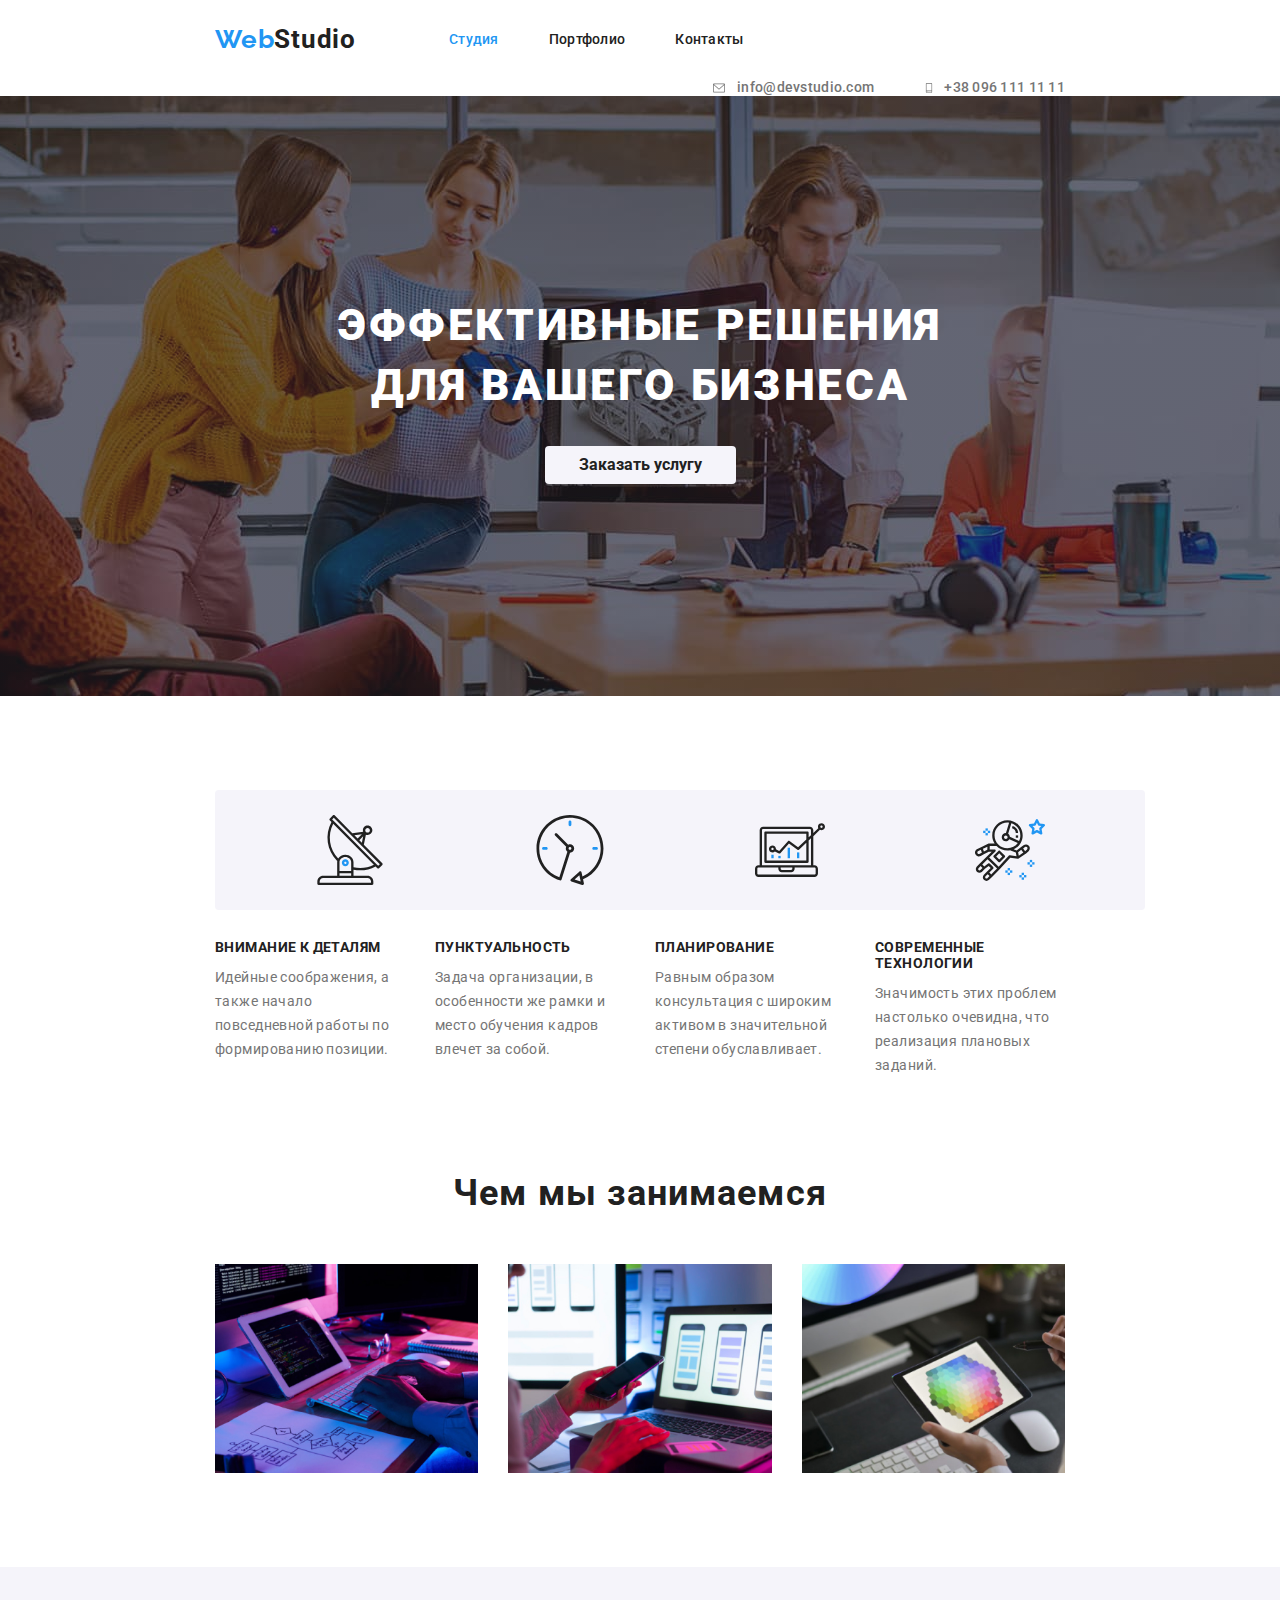
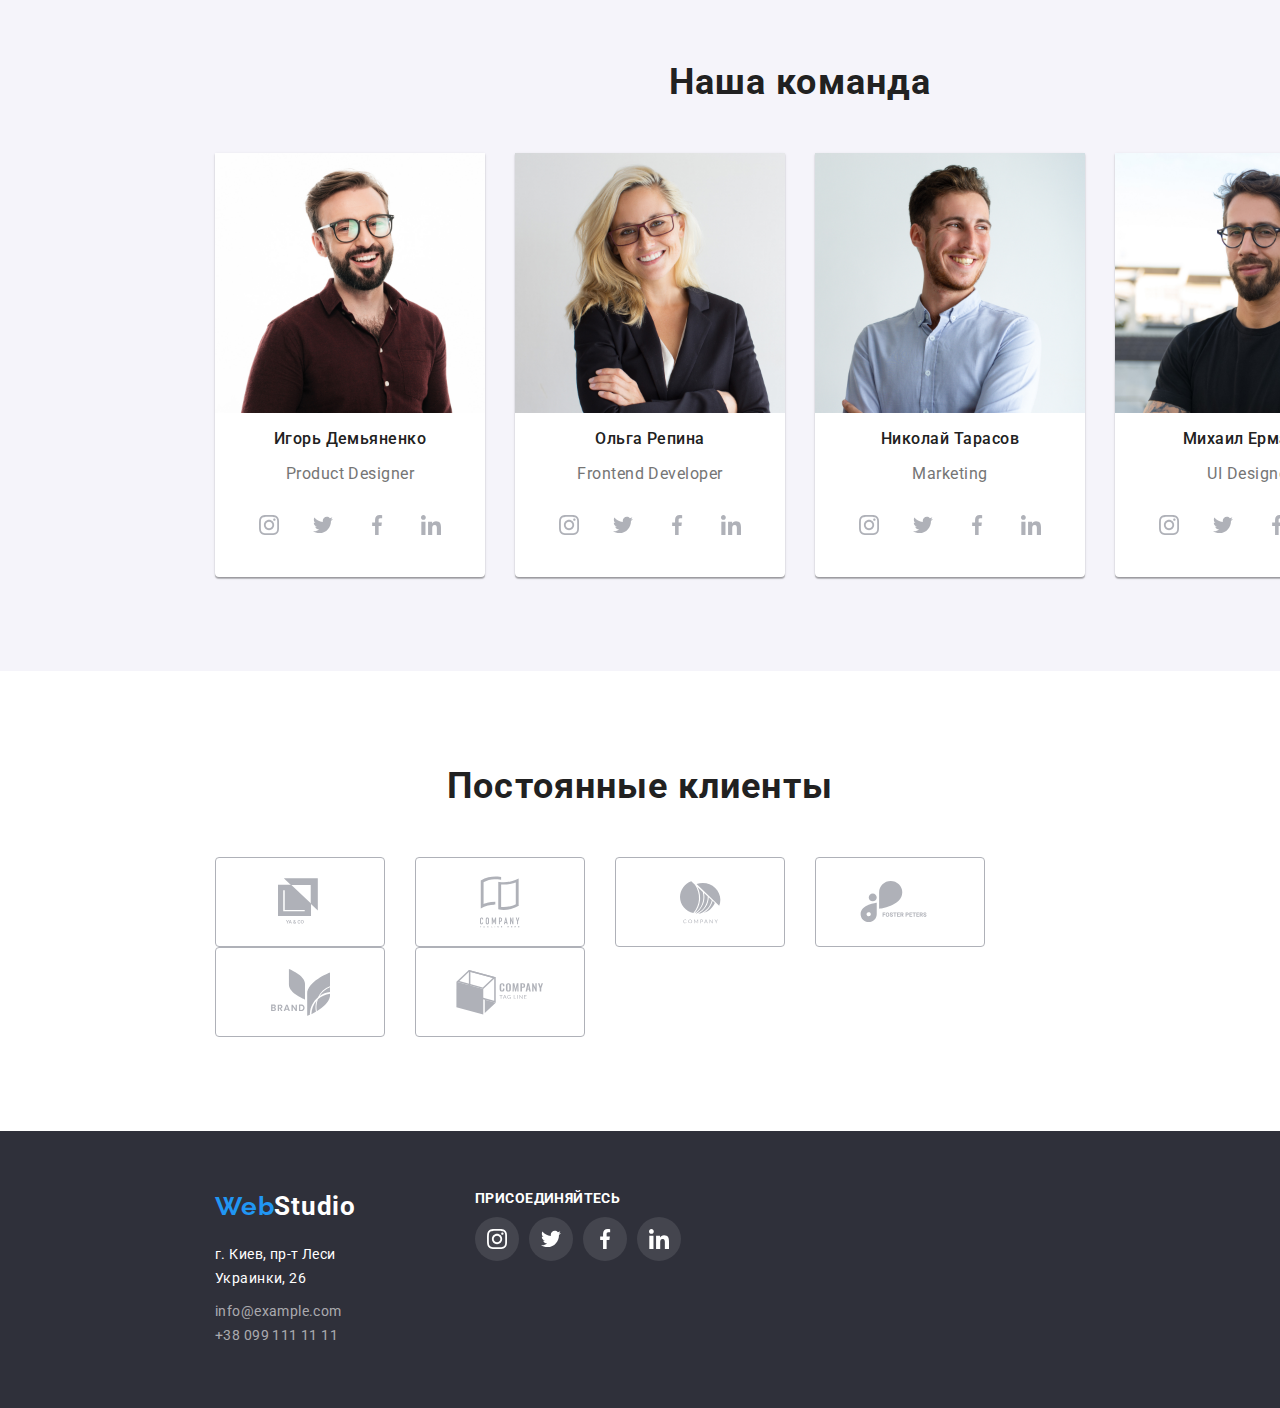
==== commit 725d6461: "Добавляет один общий sprite, добавляет секцию постоянные клиенты" ====
--- a/index.html
+++ b/index.html
@@ -37,7 +37,7 @@
               class="contacts-header-link link"
             >
               <svg class="icon-contacts-header" width="16" height="12">
-                <use href="./images/icons/symbol-defs2.svg#icon-envelope"></use>
+                <use href="./images/icons/sprite.svg#icon-envelope"></use>
               </svg>
               info@devstudio.com
             </a>
@@ -45,9 +45,7 @@
           <li class="item">
             <a href="tel:+380961111111" class="contacts-header-link link"
               ><svg class="icon-contacts-header" width="10" height="16">
-                <use
-                  href="./images/icons/symbol-defs2.svg#icon-smartphone"
-                ></use>
+                <use href="./images/icons/sprite.svg#icon-smartphone"></use>
               </svg>
               +38 096 111 11 11
             </a>
@@ -143,9 +141,9 @@
                     rel
                     aria-label="ссылка на инстаграм"
                   >
-                    <svg class="icon-team-contacts" width="20" height="20">
+                    <svg class="icon" width="20" height="20">
                       <use
-                        href="./images/icons/symbol-defs.svg#icon-instagram"
+                        href="./images/icons/sprite.svg#icon-instagram"
                       ></use>
                     </svg>
                   </a>
@@ -158,10 +156,8 @@
                     rel
                     aria-label="ссылка на твиттер"
                   >
-                    <svg class="icon-team-contacts" width="20" height="20">
-                      <use
-                        href="./images/icons/symbol-defs.svg#icon-twitter"
-                      ></use>
+                    <svg class="icon" width="20" height="20">
+                      <use href="./images/icons/sprite.svg#icon-twitter"></use>
                     </svg>
                   </a>
                 </li>
@@ -173,10 +169,8 @@
                     rel
                     aria-label="ссылка на фейсбук"
                   >
-                    <svg class="icon-team-contacts" width="20" height="20">
-                      <use
-                        href="./images/icons/symbol-defs.svg#icon-facebook"
-                      ></use>
+                    <svg class="icon" width="20" height="20">
+                      <use href="./images/icons/sprite.svg#icon-facebook"></use>
                     </svg>
                   </a>
                 </li>
@@ -188,10 +182,8 @@
                     rel
                     aria-label="ссылка на линкедин"
                   >
-                    <svg class="icon-team-contacts" width="20" height="20">
-                      <use
-                        href="./images/icons/symbol-defs.svg#icon-linkedin"
-                      ></use>
+                    <svg class="icon" width="20" height="20">
+                      <use href="./images/icons/sprite.svg#icon-linkedin"></use>
                     </svg>
                   </a>
                 </li>
@@ -217,9 +209,9 @@
                     rel
                     aria-label="ссылка на инстаграм"
                   >
-                    <svg class="icon-team-contacts" width="20" height="20">
+                    <svg class="icon" width="20" height="20">
                       <use
-                        href="./images/icons/symbol-defs.svg#icon-instagram"
+                        href="./images/icons/sprite.svg#icon-instagram"
                       ></use>
                     </svg>
                   </a>
@@ -232,10 +224,8 @@
                     rel
                     aria-label="ссылка на твиттер"
                   >
-                    <svg class="icon-team-contacts" width="20" height="20">
-                      <use
-                        href="./images/icons/symbol-defs.svg#icon-twitter"
-                      ></use>
+                    <svg class="icon" width="20" height="20">
+                      <use href="./images/icons/sprite.svg#icon-twitter"></use>
                     </svg>
                   </a>
                 </li>
@@ -247,10 +237,8 @@
                     rel
                     aria-label="ссылка на фейсбук"
                   >
-                    <svg class="icon-team-contacts" width="20" height="20">
-                      <use
-                        href="./images/icons/symbol-defs.svg#icon-facebook"
-                      ></use>
+                    <svg class="icon" width="20" height="20">
+                      <use href="./images/icons/sprite.svg#icon-facebook"></use>
                     </svg>
                   </a>
                 </li>
@@ -262,10 +250,8 @@
                     rel
                     aria-label="ссылка на линкедин"
                   >
-                    <svg class="icon-team-contacts" width="20" height="20">
-                      <use
-                        href="./images/icons/symbol-defs.svg#icon-linkedin"
-                      ></use>
+                    <svg class="icon" width="20" height="20">
+                      <use href="./images/icons/sprite.svg#icon-linkedin"></use>
                     </svg>
                   </a>
                 </li>
@@ -286,9 +272,9 @@
                     rel
                     aria-label="ссылка на инстаграм"
                   >
-                    <svg class="icon-team-contacts" width="20" height="20">
+                    <svg class="icon" width="20" height="20">
                       <use
-                        href="./images/icons/symbol-defs.svg#icon-instagram"
+                        href="./images/icons/sprite.svg#icon-instagram"
                       ></use>
                     </svg>
                   </a>
@@ -301,10 +287,8 @@
                     rel
                     aria-label="ссылка на твиттер"
                   >
-                    <svg class="icon-team-contacts" width="20" height="20">
-                      <use
-                        href="./images/icons/symbol-defs.svg#icon-twitter"
-                      ></use>
+                    <svg class="icon" width="20" height="20">
+                      <use href="./images/icons/sprite.svg#icon-twitter"></use>
                     </svg>
                   </a>
                 </li>
@@ -316,10 +300,8 @@
                     rel
                     aria-label="ссылка на фейсбук"
                   >
-                    <svg class="icon-team-contacts" width="20" height="20">
-                      <use
-                        href="./images/icons/symbol-defs.svg#icon-facebook"
-                      ></use>
+                    <svg class="icon" width="20" height="20">
+                      <use href="./images/icons/sprite.svg#icon-facebook"></use>
                     </svg>
                   </a>
                 </li>
@@ -331,10 +313,8 @@
                     rel
                     aria-label="ссылка на линкедин"
                   >
-                    <svg class="icon-team-contacts" width="20" height="20">
-                      <use
-                        href="./images/icons/symbol-defs.svg#icon-linkedin"
-                      ></use>
+                    <svg class="icon" width="20" height="20">
+                      <use href="./images/icons/sprite.svg#icon-linkedin"></use>
                     </svg>
                   </a>
                 </li>
@@ -360,9 +340,9 @@
                     rel
                     aria-label="ссылка на инстаграм"
                   >
-                    <svg class="icon-team-contacts" width="20" height="20">
+                    <svg class="icon" width="20" height="20">
                       <use
-                        href="./images/icons/symbol-defs.svg#icon-instagram"
+                        href="./images/icons/sprite.svg#icon-instagram"
                       ></use>
                     </svg>
                   </a>
@@ -375,10 +355,8 @@
                     rel
                     aria-label="ссылка на твиттер"
                   >
-                    <svg class="icon-team-contacts" width="20" height="20">
-                      <use
-                        href="./images/icons/symbol-defs.svg#icon-twitter"
-                      ></use>
+                    <svg class="icon" width="20" height="20">
+                      <use href="./images/icons/sprite.svg#icon-twitter"></use>
                     </svg>
                   </a>
                 </li>
@@ -390,10 +368,8 @@
                     rel
                     aria-label="ссылка на фейсбук"
                   >
-                    <svg class="icon-team-contacts" width="20" height="20">
-                      <use
-                        href="./images/icons/symbol-defs.svg#icon-facebook"
-                      ></use>
+                    <svg class="icon" width="20" height="20">
+                      <use href="./images/icons/sprite.svg#icon-facebook"></use>
                     </svg>
                   </a>
                 </li>
@@ -405,10 +381,8 @@
                     rel
                     aria-label="ссылка на линкедин"
                   >
-                    <svg class="icon-team-contacts" width="20" height="20">
-                      <use
-                        href="./images/icons/symbol-defs.svg#icon-linkedin"
-                      ></use>
+                    <svg class="icon">
+                      <use href="./images/icons/sprite.svg#icon-linkedin"></use>
                     </svg>
                   </a>
                 </li>
@@ -420,17 +394,54 @@
       <div class="container">
         <section class="section">
           <h2 class="section-title">Постоянные клиенты</h2>
-          <ul class="regular-clients list">
-            <li class="regular-clients-item"><a href="" class="link"></a></li>
-            <li class="regular-clients-item"><a href="" class="link"></a></li>
-            <li class="regular-clients-item"><a href="" class="link"></a></li>
-            <li class="regular-clients-item"><a href="" class="link"></a></li>
-            <li class="regular-clients-item"><a href="" class="link"></a></li>
-            <li class="regular-clients-item"><a href="" class="link"></a></li>
+          <ul class="regular-clients-list list">
+            <li class="regular-clients-item">
+              <a href="" class="regular-clients-link">
+                <svg class="icon" width="44" height="49">
+                  <use href="./images/icons/sprite.svg#icon-logo1"></use>
+                </svg>
+              </a>
+            </li>
+            <li class="regular-clients-item">
+              <a href="" class="regular-clients-link">
+                <svg class="icon" width="40" height="52">
+                  <use href="./images/icons/sprite.svg#icon-logo2"></use>
+                </svg>
+              </a>
+            </li>
+            <li class="regular-clients-item">
+              <a href="" class="regular-clients-link">
+                <svg class="icon" width="41" height="43">
+                  <use href="./images/icons/sprite.svg#icon-logo3"></use>
+                </svg>
+              </a>
+            </li>
+            <li class="regular-clients-item">
+              <a href="" class="regular-clients-link">
+                <svg class="icon" width="80" height="42">
+                  <use href="./images/icons/sprite.svg#icon-logo4"></use>
+                </svg>
+              </a>
+            </li>
+            <li class="regular-clients-item">
+              <a href="" class="regular-clients-link">
+                <svg class="icon" width="59" height="47">
+                  <use href="./images/icons/sprite.svg#icon-logo5"></use>
+                </svg>
+              </a>
+            </li>
+            <li class="regular-clients-item">
+              <a href="" class="regular-clients-link"
+                ><svg class="icon" width="88" height="45">
+                  <use href="./images/icons/sprite.svg#icon-logo6"></use>
+                </svg>
+              </a>
+            </li>
           </ul>
         </section>
       </div>
     </main>
+
     <footer class="page-footer">
       <div class="container">
         <div class="footer-element">
@@ -460,9 +471,7 @@
                 aria-label="ссылка на инстаграм"
               >
                 <svg class="icon-footer-contacts" width="20" height="20">
-                  <use
-                    href="./images/icons/symbol-defs.svg#icon-instagram"
-                  ></use>
+                  <use href="./images/icons/sprite.svg#icon-instagram"></use>
                 </svg>
               </a>
             </li>
@@ -475,7 +484,7 @@
                 aria-label="ссылка на твиттер"
               >
                 <svg class="icon-footer-contacts" width="20" height="20">
-                  <use href="./images/icons/symbol-defs.svg#icon-twitter"></use>
+                  <use href="./images/icons/sprite.svg#icon-twitter"></use>
                 </svg>
               </a>
             </li>
@@ -488,9 +497,7 @@
                 aria-label="ссылка на фейсбук"
               >
                 <svg class="icon-footer-contacts" width="20" height="20">
-                  <use
-                    href="./images/icons/symbol-defs.svg#icon-facebook"
-                  ></use>
+                  <use href="./images/icons/sprite.svg#icon-facebook"></use>
                 </svg>
               </a>
             </li>
@@ -503,9 +510,7 @@
                 aria-label="ссылка на линкедин"
               >
                 <svg class="icon-footer-contacts" width="20" height="20">
-                  <use
-                    href="./images/icons/symbol-defs.svg#icon-linkedin"
-                  ></use>
+                  <use href="./images/icons/sprite.svg#icon-linkedin"></use>
                 </svg>
               </a>
             </li>
--- a/css/styles.css
+++ b/css/styles.css
@@ -13,7 +13,7 @@
   --dark-bg-color: #2f303a;
   --secondary-bg-color: #f5f4fa;
   --contacts-footer-text-color: rgba(255, 255, 255, 0.6);
-  --icon-team-contacts: #afb1b8;
+  --icon-fill: #afb1b8;
 }
 
 body {
@@ -37,6 +37,8 @@
   padding-right: 215px;
   margin-left: auto;
   margin-right: auto;
+
+  background-color: var(--primary-white-color);
 }
 .title {
   margin-top: 0px;
@@ -185,6 +187,7 @@
   color: var(--primary-white-color);
   box-shadow: 0px 3px 1px rgba(0, 0, 0, 0.1), 0px 1px 2px rgba(0, 0, 0, 0.08),
     0px 2px 2px rgba(0, 0, 0, 0.12);
+  cursor: pointer;
 }
 
 /* Hero */
@@ -410,11 +413,40 @@
 .icon-team-contacts-link:hover {
   background-color: var(--accent-color);
 }
-.icon-team-contacts {
-  fill: var(--icon-team-contacts);
-}
-.icon-team-contacts-link:hover .icon-team-contacts {
+.icon {
+  fill: var(--icon-fill);
+}
+.icon-team-contacts-link:hover .icon {
   fill: var(--primary-white-color);
+}
+.regular-clients-list {
+  display: flex;
+  flex-wrap: wrap;
+}
+
+.regular-clients-item {
+  margin-bottom: 0px;
+}
+.regular-clients-item:not(:last-child) {
+  margin-right: 30px;
+}
+
+.regular-clients-link {
+  display: flex;
+  justify-content: center;
+  align-items: center;
+  width: 170px;
+  height: 90px;
+  background-color: var(--primary-white-color);
+  border: 1px solid var(--icon-fill);
+  border-radius: 4px;
+}
+
+.regular-clients-link:hover {
+  border: 1px solid var(--accent-color);
+}
+.regular-clients-link:hover .icon {
+  fill: var(--accent-color);
 }
 
 .our-works-filter {
@@ -422,7 +454,7 @@
   justify-content: center;
   margin-bottom: 50px;
 }
-.our-works-filter .button + .button {
+.our-works-filter .button-item + .button-item {
   margin-left: 8px;
 }
 
@@ -470,7 +502,7 @@
   box-shadow: 0px 1px 1px rgba(0, 0, 0, 0.12), 0px 4px 4px rgba(0, 0, 0, 0.06),
     1px 4px 6px rgba(0, 0, 0, 0.16);
 }
-.page-footer {
+.page-footer .container {
   background-color: var(--dark-bg-color);
 }
 .logo-footer {
@@ -499,7 +531,7 @@
   letter-spacing: 0.03em;
 }
 
-.page-footer .container {
+.container {
   display: flex;
   flex-wrap: wrap;
 }
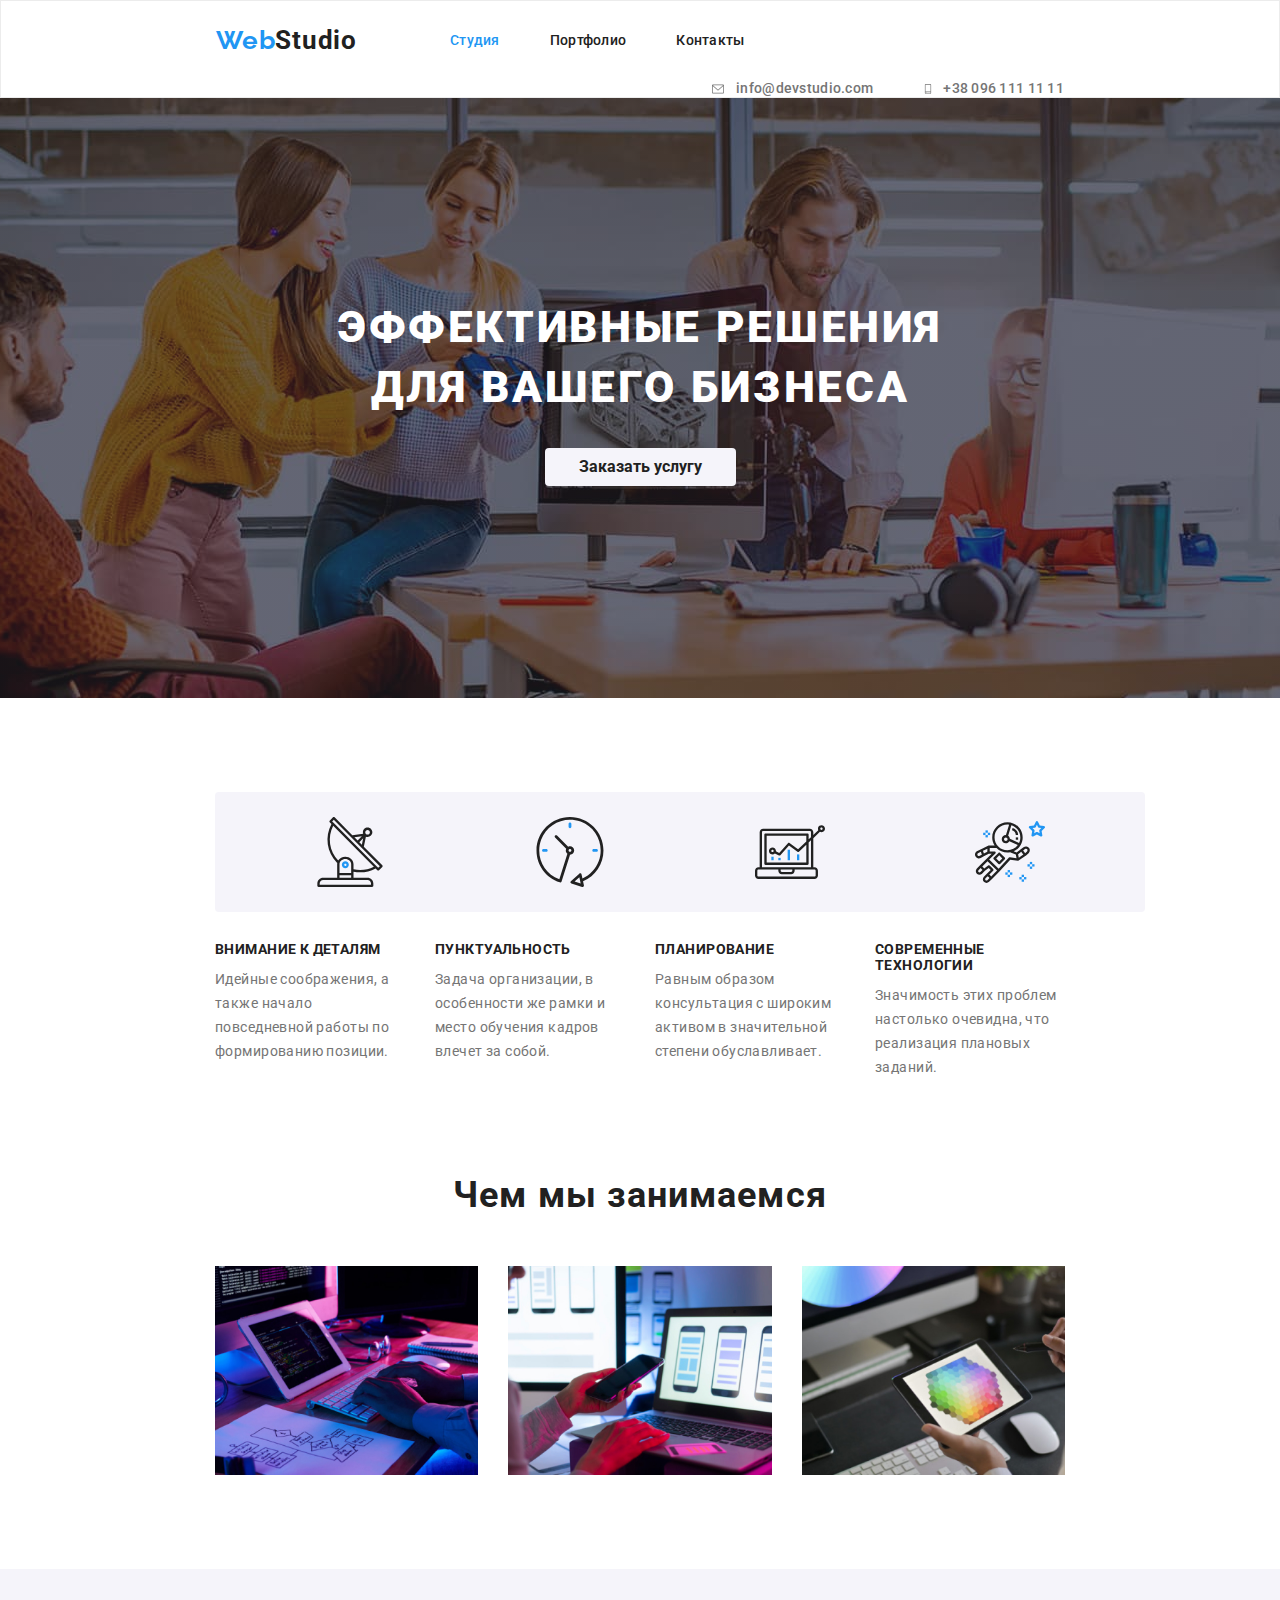
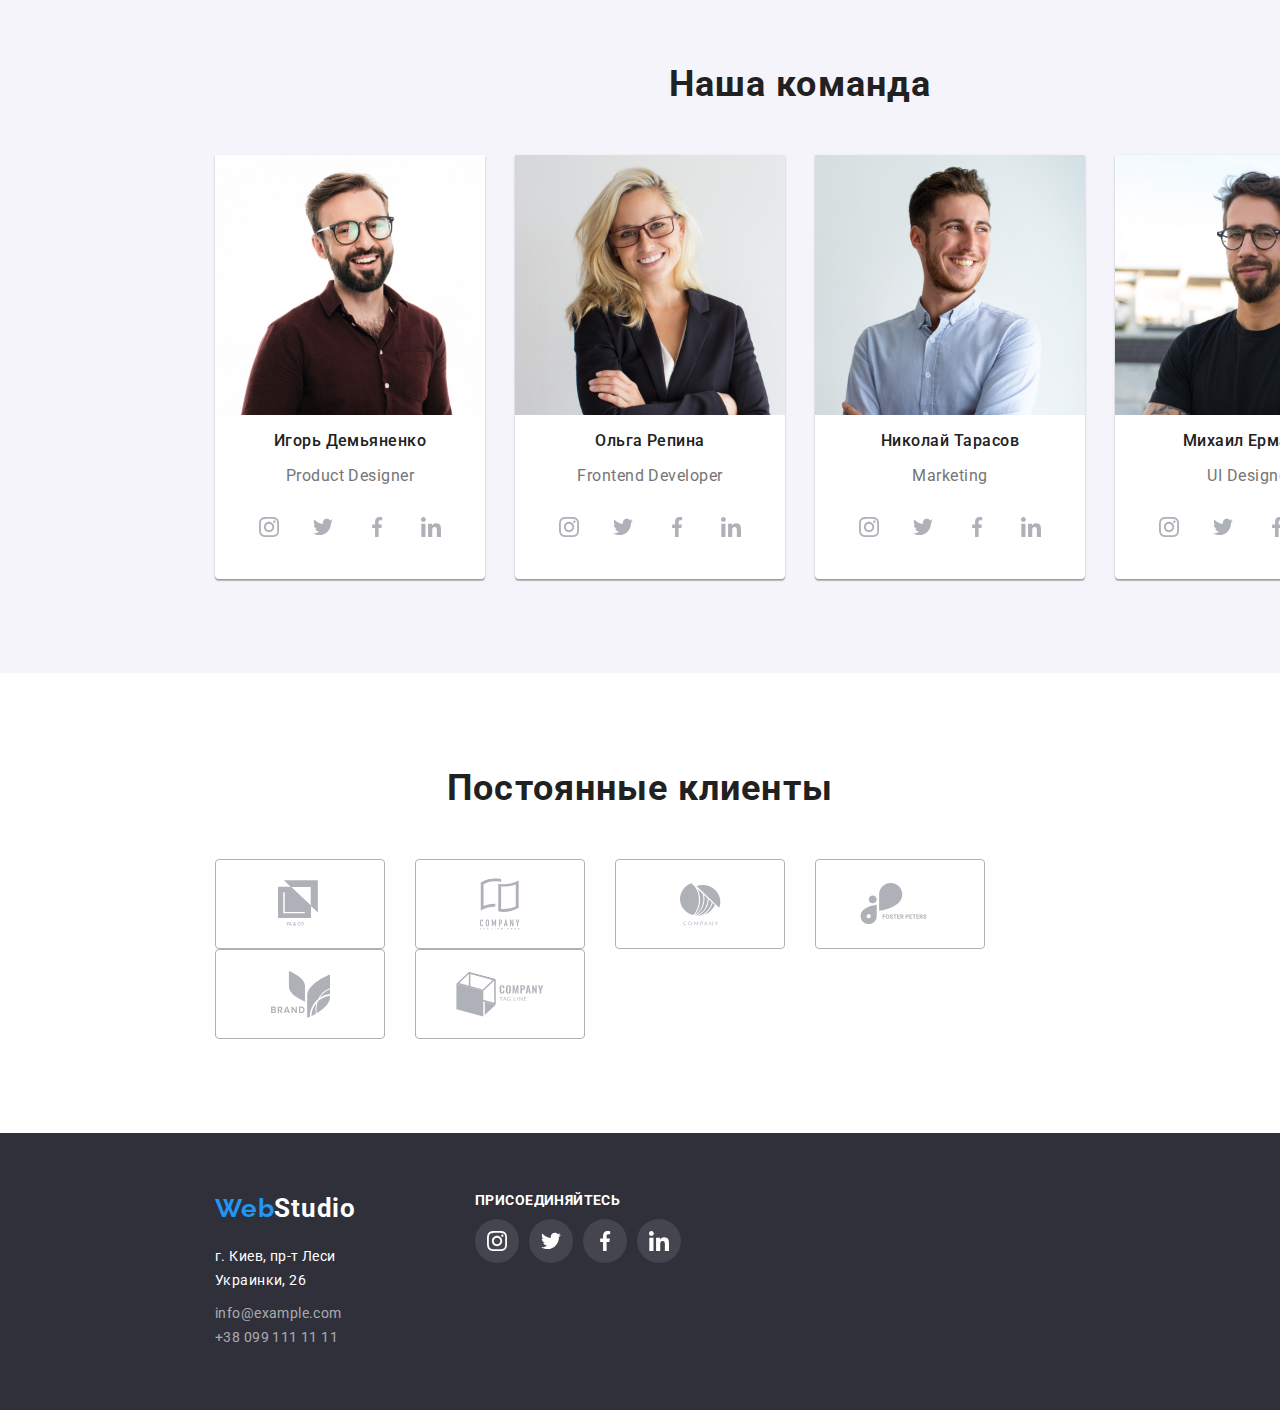
==== commit 0881e8a0: "добляет бордер к хедеру" ====
--- a/index.html
+++ b/index.html
@@ -381,7 +381,7 @@
                     rel
                     aria-label="ссылка на линкедин"
                   >
-                    <svg class="icon">
+                    <svg class="icon" width="20" height="20">
                       <use href="./images/icons/sprite.svg#icon-linkedin"></use>
                     </svg>
                   </a>
--- a/css/styles.css
+++ b/css/styles.css
@@ -29,6 +29,10 @@
   display: block;
   max-width: 100%;
   height: auto;
+}
+
+header {
+  border: 1px solid #ececec;
 }
 
 .container {
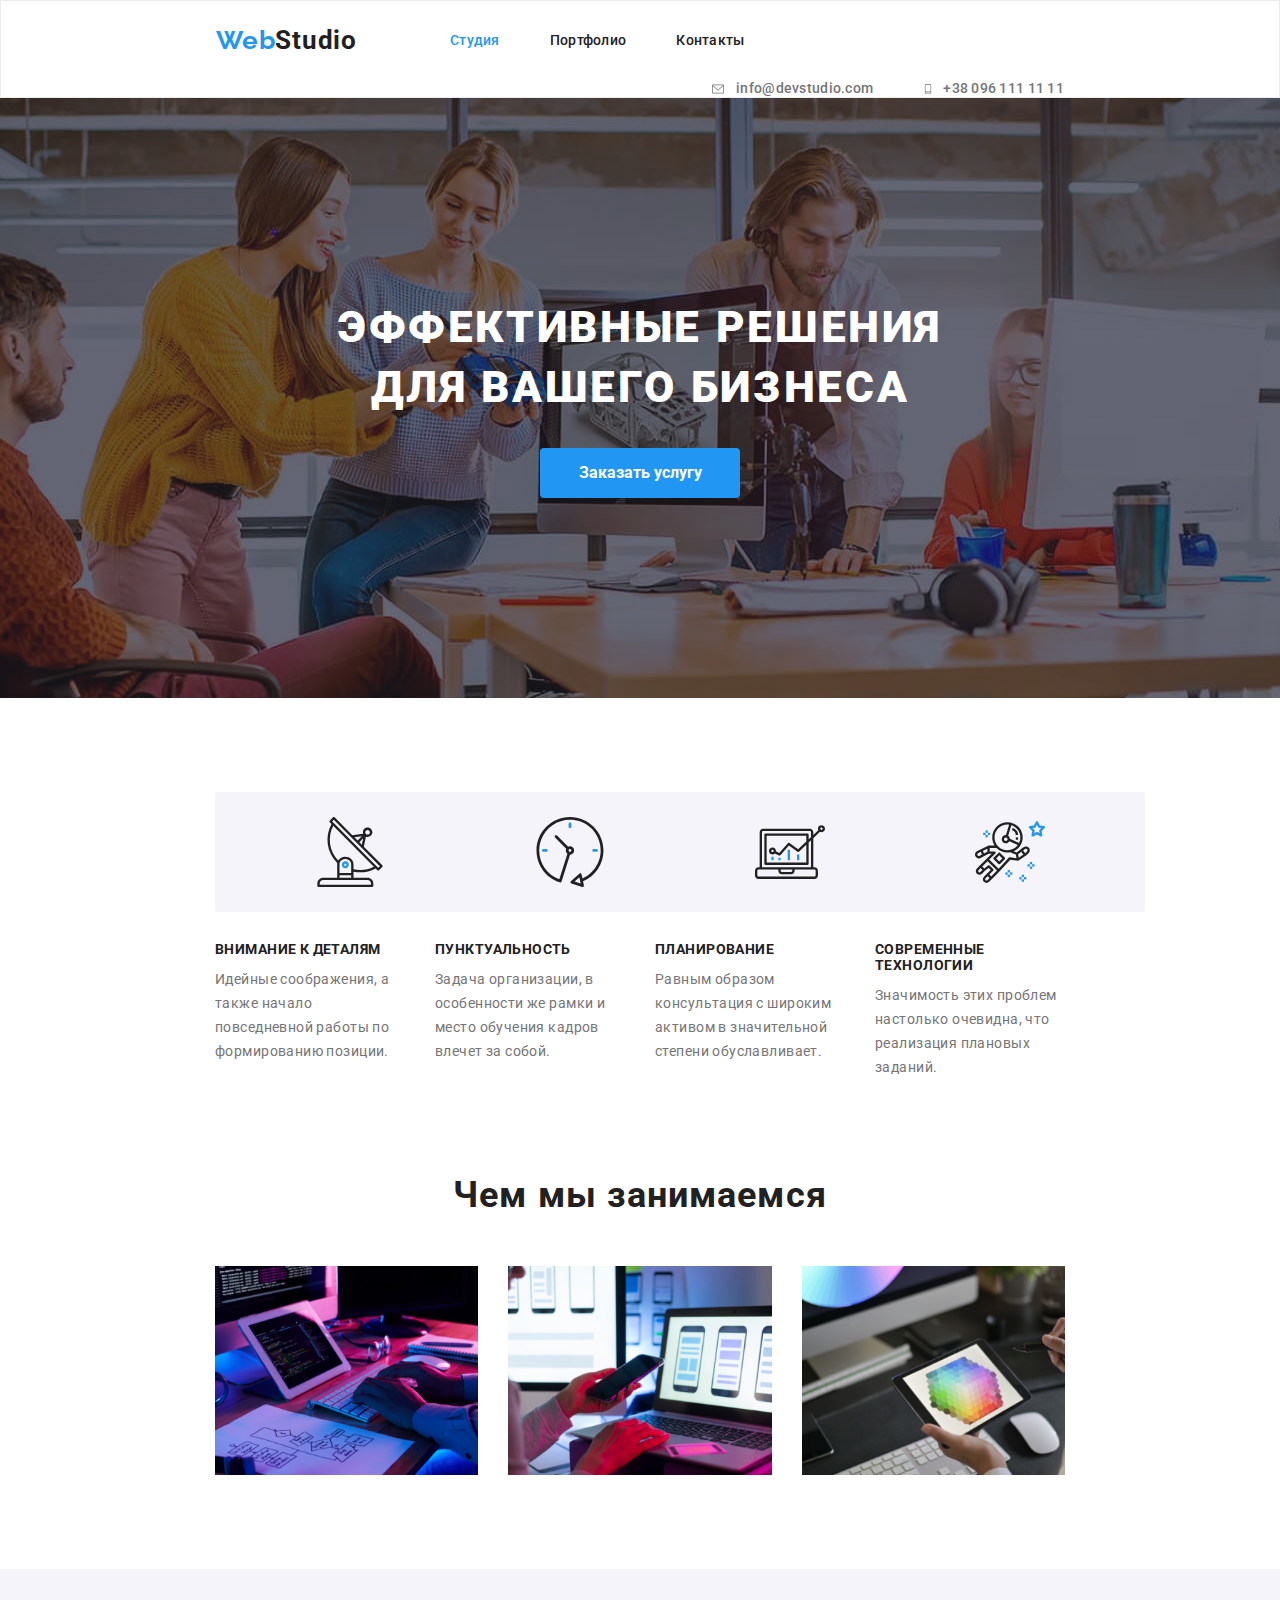
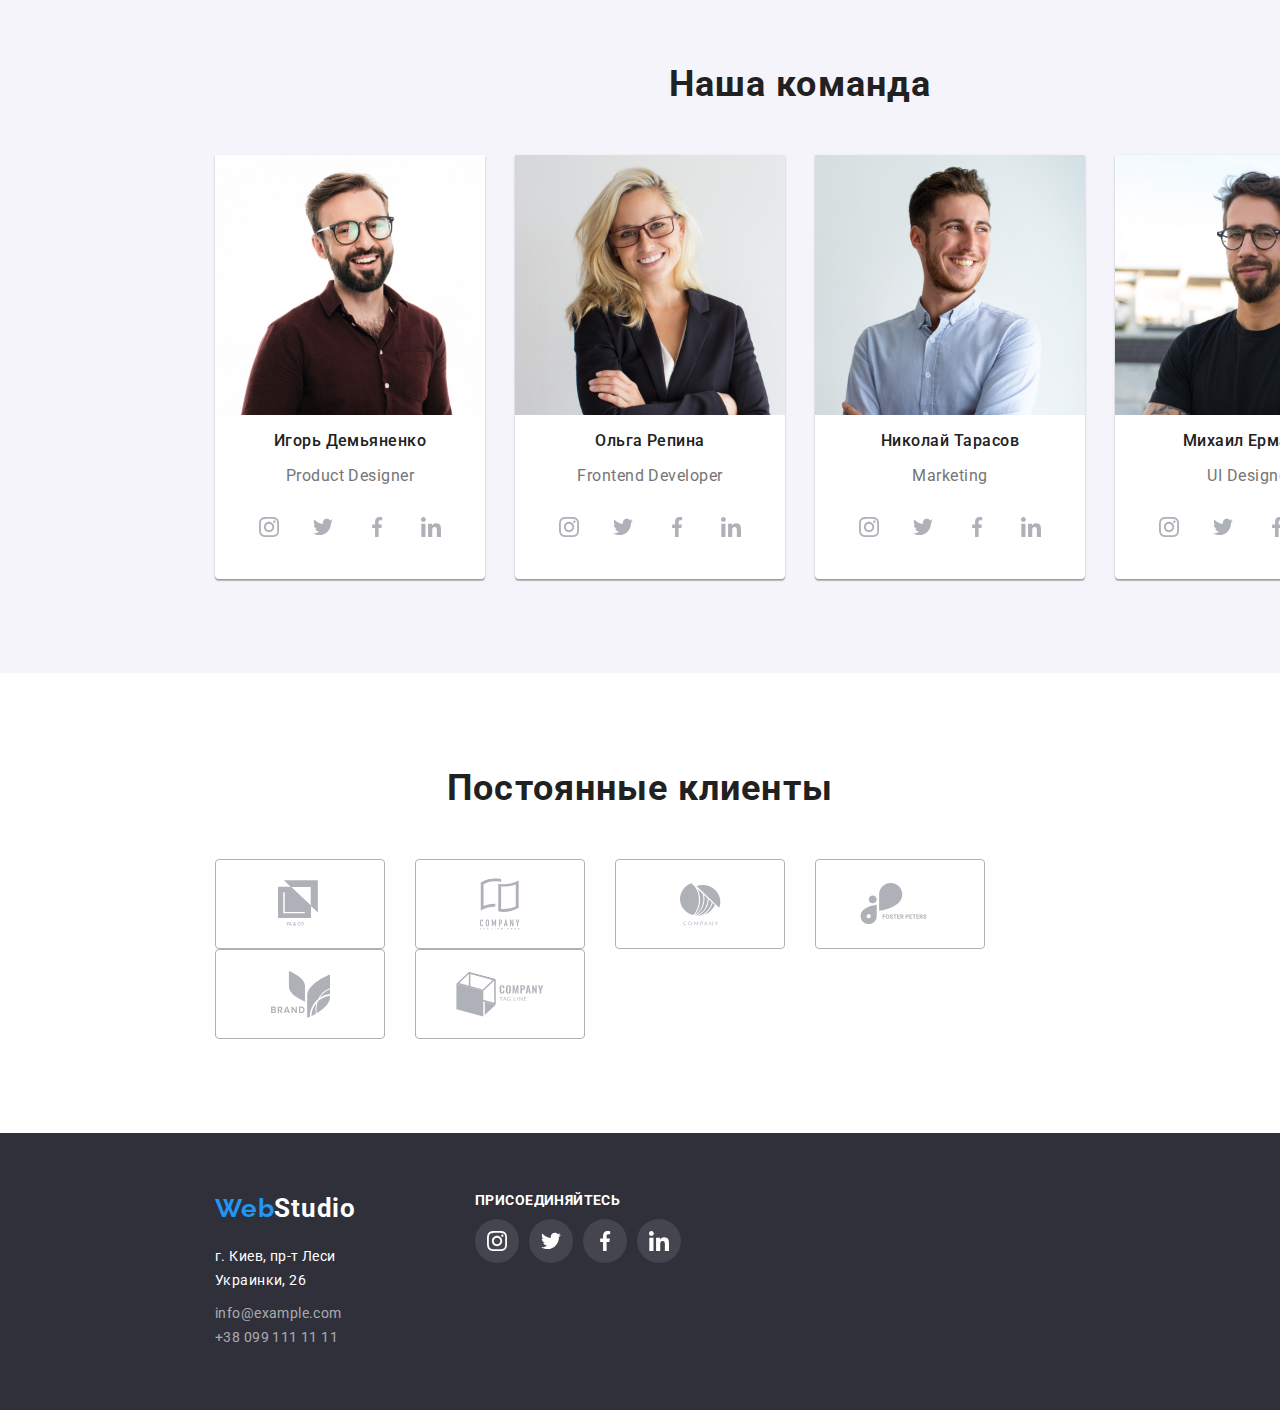
==== commit fc1383b8: "Добавляет класс для header; добавляет отдельную стилизацию для кнопки hero" ====
--- a/index.html
+++ b/index.html
@@ -15,7 +15,7 @@
     <link rel="stylesheet" href="./css/styles.css" />
   </head>
   <body>
-    <header>
+    <header class="page-header">
       <div class="container main-nav">
         <nav class="main-nav">
           <a href="./index.html" class="link"
@@ -59,7 +59,9 @@
       <section class="hero">
         <div class="hero-content">
           <h1 class="hero-title">Эффективные решения для вашего бизнеса</h1>
-          <button type="button" class="button link">Заказать услугу</button>
+          <button type="button" class="hero-button link">
+            Заказать услугу
+          </button>
         </div>
       </section>
       <!-- </div> -->
--- a/css/styles.css
+++ b/css/styles.css
@@ -31,7 +31,7 @@
   height: auto;
 }
 
-header {
+.page-header {
   border: 1px solid #ececec;
 }
 
@@ -168,30 +168,6 @@
 
 .contacts-header-link:hover .icon-contacts-header {
   fill: var(--accent-color);
-}
-
-.button {
-  padding: 10px 32px;
-  min-width: 73px;
-  min-height: 38px;
-  text-decoration: none;
-  text-align: center;
-  border-color: transparent;
-  border-radius: 4px;
-
-  color: var(--title-text-color);
-  background-color: var(--secondary-bg-color);
-  font-weight: 700;
-  font-size: 16px;
-  line-height: 1.88px;
-}
-
-.button:hover {
-  background-color: var(--accent-color);
-  color: var(--primary-white-color);
-  box-shadow: 0px 3px 1px rgba(0, 0, 0, 0.1), 0px 1px 2px rgba(0, 0, 0, 0.08),
-    0px 2px 2px rgba(0, 0, 0, 0.12);
-  cursor: pointer;
 }
 
 /* Hero */
@@ -234,7 +210,25 @@
   letter-spacing: 0.06em;
   text-transform: uppercase;
 }
-
+.hero-button {
+  padding: 10px 32px;
+  min-width: 200px;
+  min-height: 50px;
+  text-decoration: none;
+  text-align: center;
+  border-color: transparent;
+  border-radius: 4px;
+
+  background-color: var(--accent-color);
+  color: var(--primary-white-color);
+  font-weight: 700;
+  font-size: 16px;
+  line-height: 1.88px;
+}
+
+.hero-button:hover {
+  cursor: pointer;
+}
 .visually-hidden {
   position: absolute;
   width: 1px;
@@ -458,6 +452,31 @@
   justify-content: center;
   margin-bottom: 50px;
 }
+
+.filter-button {
+  padding: 10px 32px;
+  min-width: 73px;
+  min-height: 38px;
+  text-decoration: none;
+  text-align: center;
+  border-color: transparent;
+  border-radius: 4px;
+
+  color: var(--title-text-color);
+  background-color: var(--secondary-bg-color);
+  font-weight: 700;
+  font-size: 16px;
+  line-height: 1.88px;
+}
+
+.filter-button:hover {
+  background-color: var(--accent-color);
+  color: var(--primary-white-color);
+  box-shadow: 0px 3px 1px rgba(0, 0, 0, 0.1), 0px 1px 2px rgba(0, 0, 0, 0.08),
+    0px 2px 2px rgba(0, 0, 0, 0.12);
+  cursor: pointer;
+}
+
 .our-works-filter .button-item + .button-item {
   margin-left: 8px;
 }
